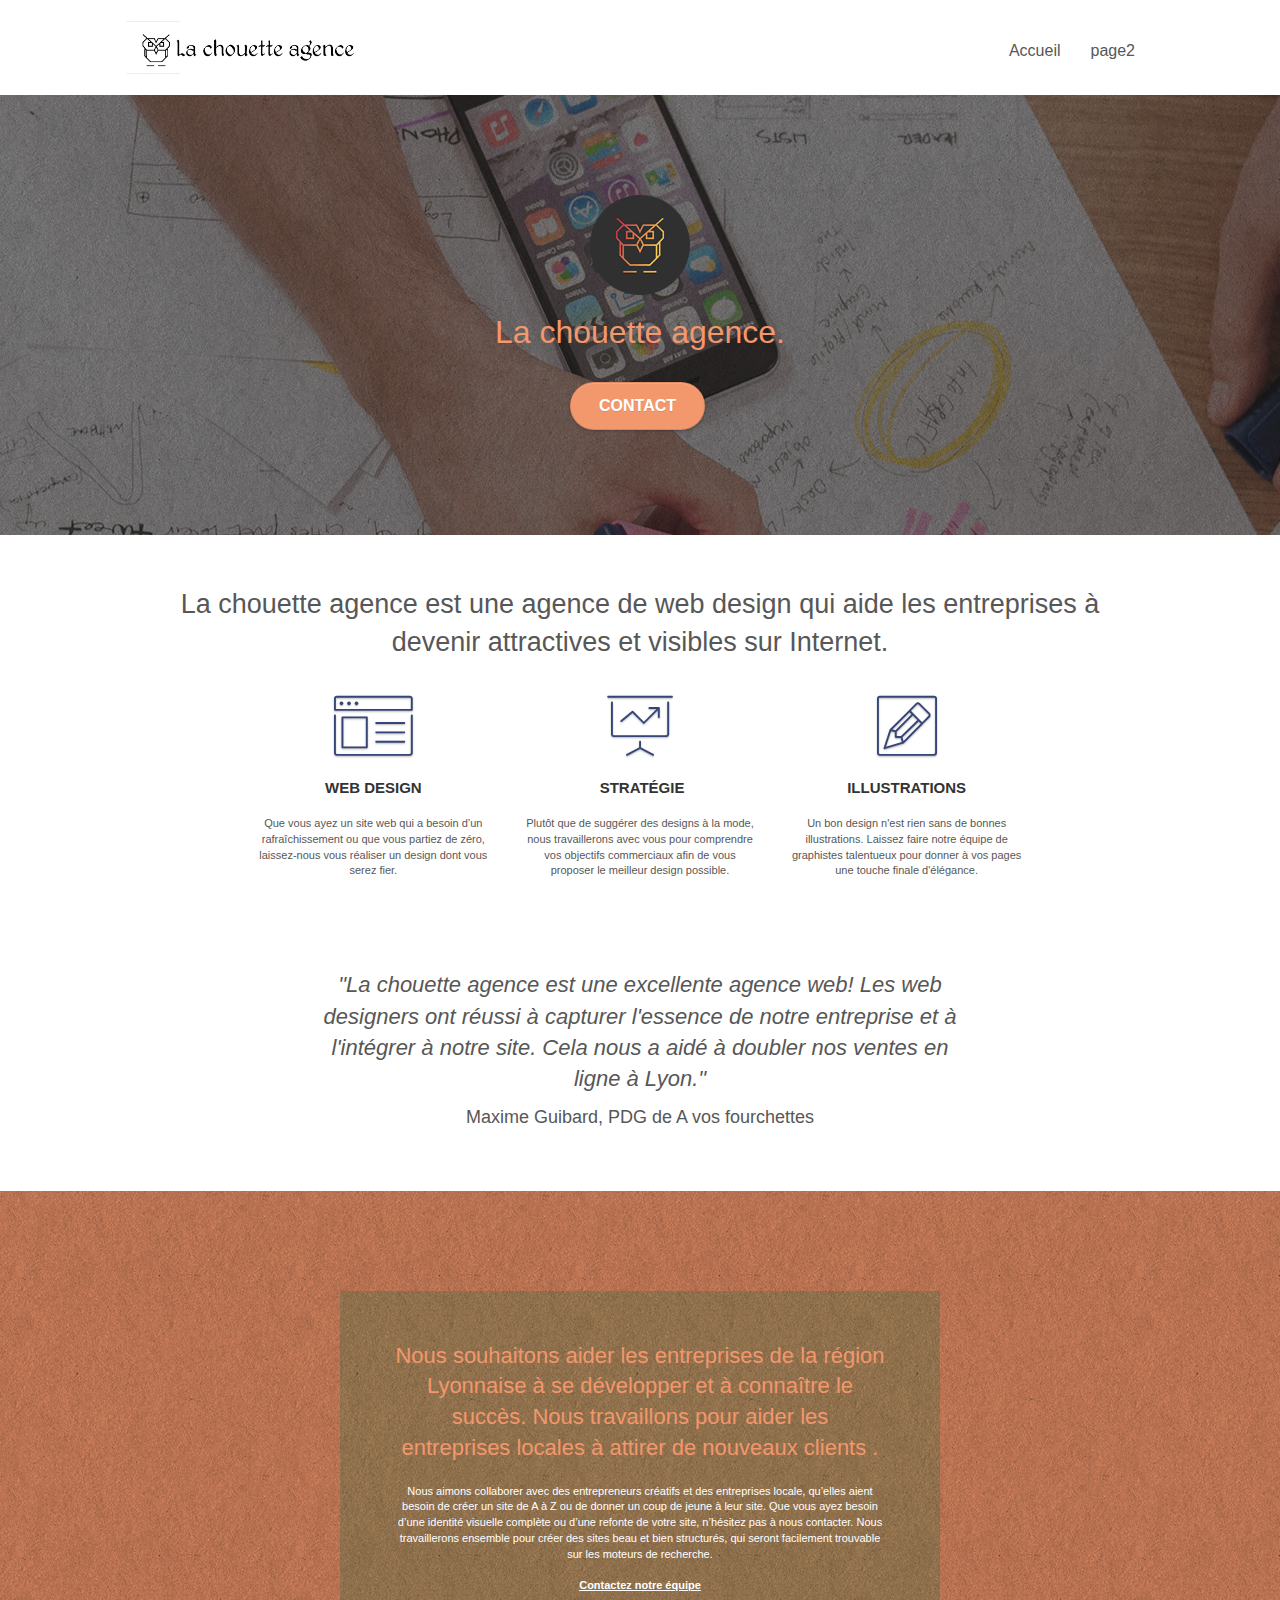
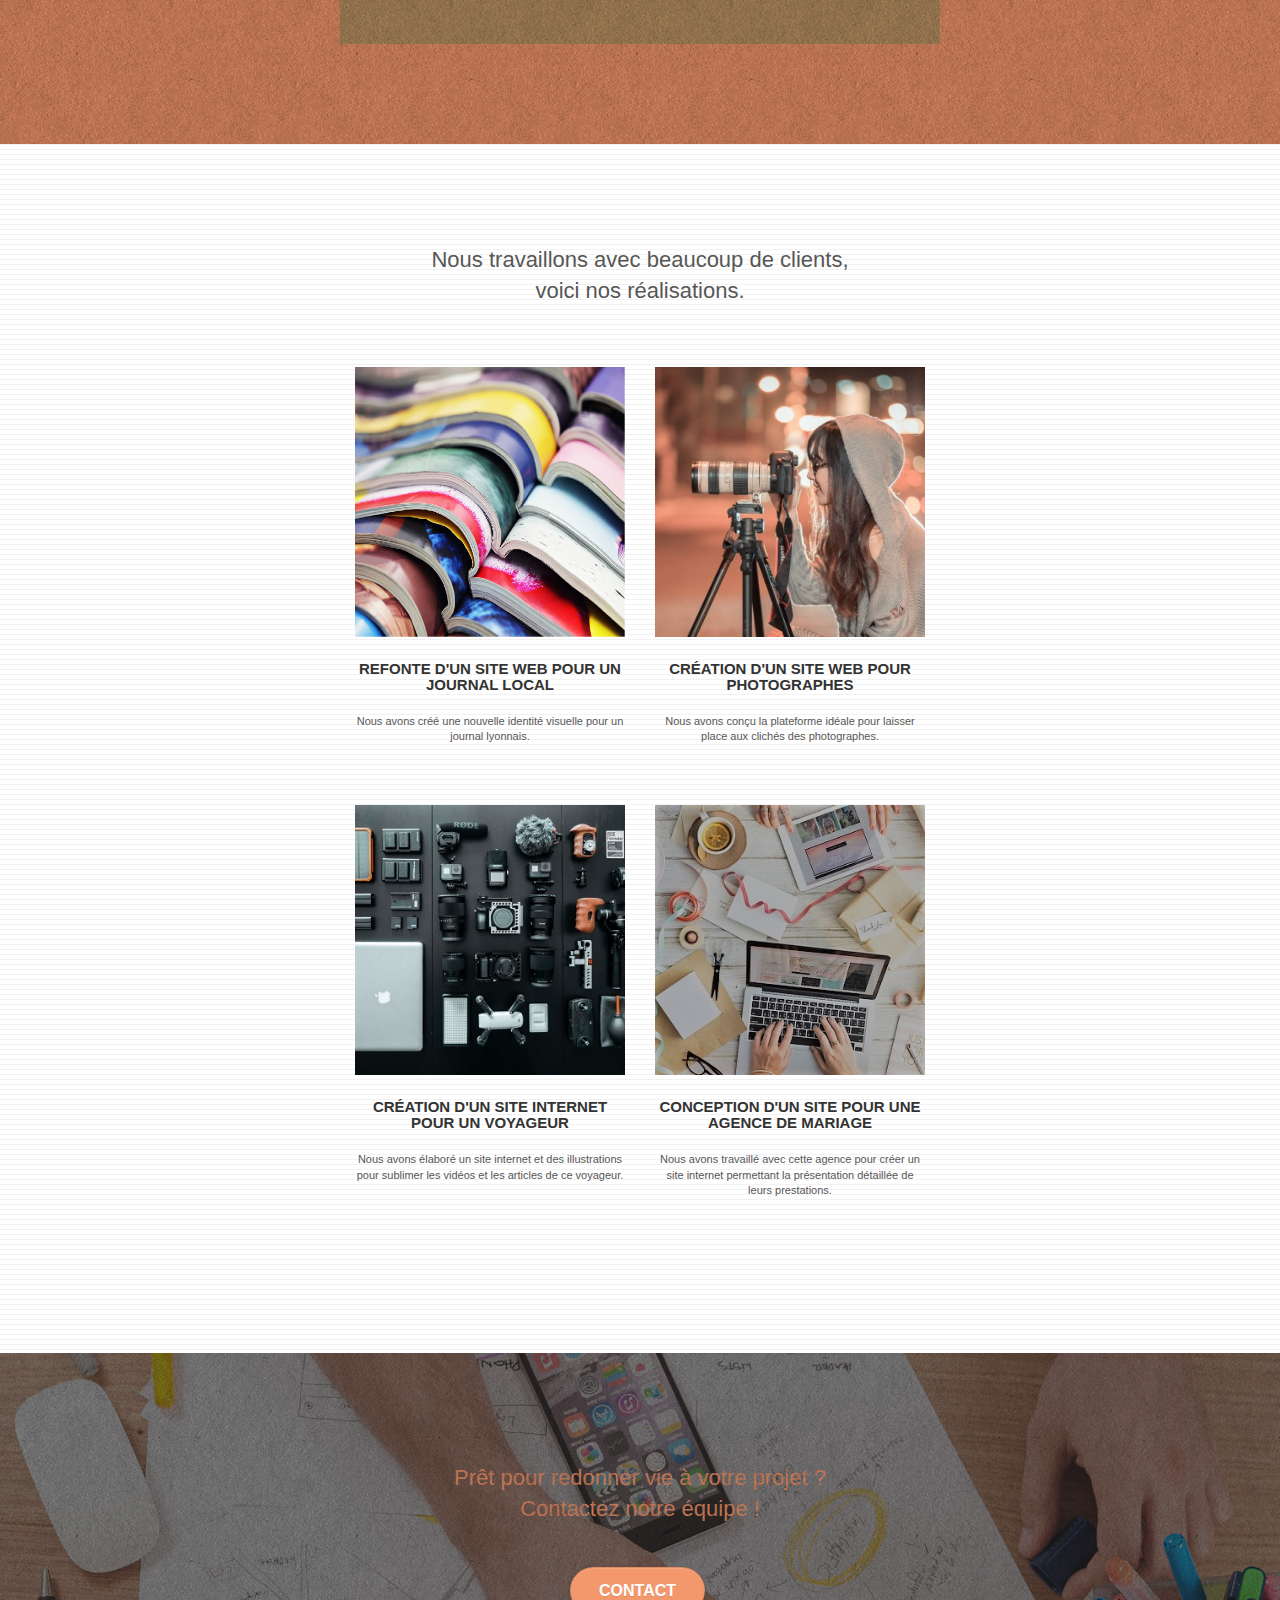
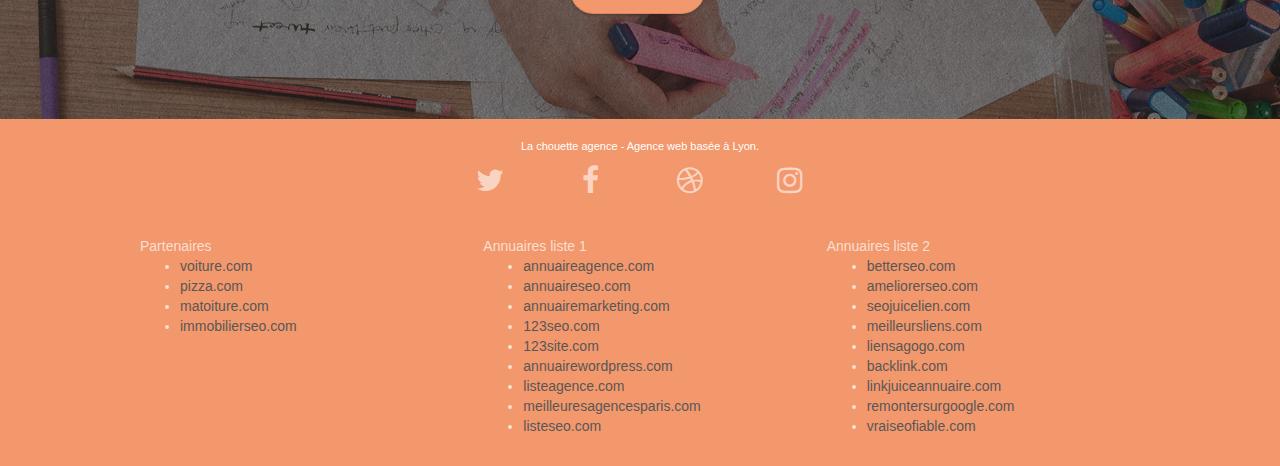
==== index.html @ 3cc1a037 "delete unnecessary keywords" ====
<!doctype html>
<html lang="Default">
<head>
    <meta charset="utf-8">
    <meta name="keywords" content="seo, google, site web, site internet, agence design paris">
    <meta name="description" content="">
    <meta name="viewport" content="width=device-width, initial-scale=1.0, viewport-fit=cover">
    <link rel="shortcut icon" type="image/png" href="favicon.jpg">
    
	<link rel="stylesheet" type="text/css" href="./css/bootstrap.css">
	<link rel="stylesheet" type="text/css" href="style.css">
	<link rel="stylesheet" type="text/css" href="./css/font-awesome.css">
	<link rel="stylesheet" type="text/css" href="./css/et-line.css">
	
    
	<script src="./js/jquery-2.1.0.js"></script>
	<script src="./js/bootstrap.js"></script>
	<script src="./js/blocs.js"></script>
	<script src="./js/jquery.touchSwipe.js" defer></script>
	<script src="./js/gmaps.js"></script>

    <title>La Chouette Agence</title>

    
<!-- Analytics -->
 
<!-- Analytics END -->
    
</head>
<body>
<!-- Principal conteneur -->
<div class="page-container">
    
<!-- bloc-0 -->
<div class="bloc bgc-white l-bloc " id="bloc-0">
	<div class="container bloc-sm">

		<nav class="navbar row">
			<div class="navbar-header">
				<div class="keywords" style="color:#cccccc;font-size:1px;">Agence web à paris, stratégie web, web design, illustrations, design de site web, site web, web, internet, site internet, site</div>
				<a class="navbar-brand" href="index.html"><img src="img/la-chouette-agence.png" alt="paris web design logo agence web meilleure agence" height="40" /></a>
				<div class="keywords" style="color:#cccccc;font-size:1px;">Agence web à paris, stratégie web, web design, illustrations, design de site web, site web, web, internet, site internet, site</div>
				<button id="nav-toggle" type="button" class="ui-navbar-toggle navbar-toggle" data-toggle="collapse" data-target=".navbar-1">
					<span class="sr-only">Toggle navigation</span><span class="icon-bar"></span><span class="icon-bar"></span><span class="icon-bar"></span>
				</button>
			</div>
			<div class="collapse navbar-collapse navbar-1 special-dropdown-nav">
				<ul class="site-navigation nav navbar-nav">
					<li>
						<a href="index.html">Accueil</a>
					</li>
					<li>
					</li>
					<li>
						<a href="page2.html">page2</a>
					</li>
				</ul>
			</div>
		</nav>
	</div>
</div>
<!-- bloc-0 END -->

<!-- bloc-1-presentation -->
<div class="bloc bgc-dark-slate-blue bg-banniere d-bloc bg-t-edge bloc-bg-texture texture-paper b-parallax" id="bloc-1-hero">
	<div class="container bloc-lg">
		<div class="row tight-width-whitespace">
			<div class="col-sm-12">
				<img src="img/logo.png" class="center-block image-resize-mode" width="100" alt="La chouette agence, agence web paris, création logo paris" />
				<h1 class="text-center hero-bloc-text tc-white ">
					La chouette agence.
				</h1>
				<div class="text-center">
					<a href="page2.html" class="btn btn-lg btn-clean btn-rd cta-hero btn-atomic-tangerine" id="cta-hero">Contact</a>
				</div>
			</div>
		</div>
	</div>
</div>
<!-- bloc-1-presentation END -->

<!-- bloc-2-services -->
<div class="bloc bgc-white l-bloc" id="bloc-2-services">
	<div class="container bloc-md">
		<div class="row">
			<div class="col-sm-12 text-center">
				<p id="txt1">La chouette agence est une agence de web design qui aide les entreprises à devenir attractives et visibles sur Internet.</p>
			</div>
		</div>
		<div class="row voffset-lg med-width-whitespace">
			<div class="col-sm-4">
				<div class="text-center">
					<span class="et-icon-browser sm-shadow icon-dark-slate-blue icons icon-lg"></span>
				</div>
				<h3 class="mg-md text-center">
					Web design
				</h3>
				<p class="text-center ">
					Que vous ayez un site web qui a besoin d&rsquo;un rafraîchissement ou que vous partiez de zéro, laissez-nous vous réaliser un design dont vous serez fier.
				</p>
			</div>
			<div class="col-sm-4">
				<div class="text-center">
					<span class="et-icon-presentation sm-shadow icon-dark-slate-blue icons icon-lg"></span>
				</div>
				<h3 class="mg-md text-center">
					&nbsp;Stratégie
				</h3>
				<p class="text-center ">
					Plutôt que de suggérer des designs à la mode, nous travaillerons avec vous pour comprendre vos objectifs commerciaux afin de vous proposer le meilleur design possible.<br>
				</p>
			</div>
			<div class="col-sm-4">
				<div class="text-center">
					<span class="et-icon-edit sm-shadow icon-dark-slate-blue icons icon-lg"></span>
				</div>
				<h3 class="mg-md text-center">
					Illustrations
				</h3>
				<p class="text-center ">
					Un bon design n'est rien sans de bonnes illustrations. Laissez faire notre équipe de graphistes talentueux pour donner à vos pages une touche finale d'élégance.
				</p>
			</div>
		</div>
		<div class="row voffset-lg voffset">
			<div class="col-xs-12 col-md-8 col-md-offset-2 text-center">
				<p id="txt2">"La chouette agence est une excellente agence web! Les web designers ont réussi à capturer l'essence de notre entreprise et à l'intégrer à notre site. Cela nous a aidé à doubler nos ventes en ligne à Lyon."</p>
				<p id="txt3">Maxime Guibard, PDG de A vos fourchettes</p>

			</div>
		</div>
	</div>
</div>
<!-- bloc-2-services END -->

<!-- bloc-3-what-i-do -->
<div class="bloc tc-white bgc-atomic-tangerine bg-presentation d-bloc bloc-bg-texture texture-paper b-parallax" id="bloc-3-what-i-do">
	<div class="container bloc-lg">
		<div class="row tight-width-whitespace black-background">
			<div class="col-sm-12">
				<h2 class="mg-md text-center tc-white">
					Nous souhaitons aider les entreprises de la région Lyonnaise à se développer et à connaître le succès. Nous travaillons pour aider les entreprises locales à attirer de nouveaux clients .<br>
				</h2>
				<p class="text-center white">
					Nous aimons collaborer avec des entrepreneurs créatifs et des entreprises locale, qu’elles aient besoin de créer un site de A à Z ou de donner un coup de jeune à leur site. Que vous ayez besoin d’une identité visuelle complète ou d’une refonte de votre site, n’hésitez pas à nous contacter. Nous travaillerons ensemble pour créer des sites beau et bien structurés, qui seront facilement trouvable sur les moteurs de recherche. <br><br><a class="ltc-white bold-link" href="page2.html">Contactez notre équipe</a><br>
				</p>
			</div>
		</div>
	</div>
</div>
<!-- bloc-3-what-i-do END -->

<!-- bloc-4-portfolio -->
<div class="bloc bgc-white bg-lines-h2-bg bg-repeat l-bloc" id="bloc-4-portfolio">
	<div class="container bloc-lg">
		<div class="row">
			<div class="col-sm-12 text-center">
				<p id="txt4">Nous travaillons avec beaucoup de clients, <br> voici nos réalisations.</p>
			</div>
		</div>
		<div class="row tight-width-whitespace portfolio-row">
			<div class="col-sm-6">
				<a href="#" data-lightbox="img/1.jpg" data-gallery-id="gallery-1" data-caption="Refonte d'un site web pour un journal local" data-frame="snapshot-lb"><img src="img/1.jpg" alt="paris web design logo agence web meilleure agence et refonte site web journal" class="img-responsive portfolio-thumb" /></a>
				<h3 class="mg-md text-center">
					Refonte d'un site web pour un journal local
				</h3>
				<p class="text-center">
					Nous avons créé une nouvelle identité visuelle pour un journal lyonnais.
				</p>
			</div>
			<div class="col-sm-6">
				<a href="#" data-lightbox="img/2.jpg" data-gallery-id="gallery-1" data-caption="Création d'un site web pour photographes" data-frame="snapshot-lb"><img src="img/2.jpg" class="img-responsive portfolio-thumb" alt="paris web design logo agence web meilleure agence, Création d'un site web pour photographes" /></a>
				<h3 class="mg-md text-center">
					Création d'un site web pour photographes
				</h3>
				<p class="text-center">
					Nous avons conçu la plateforme idéale pour laisser place aux clichés des photographes.
				</p>
			</div>
		</div>
		<div class="row tight-width-whitespace portfolio-row">
			<div class="col-sm-6">
				<a href="#" data-lightbox="img/3.bmp" data-gallery-id="gallery-1" data-caption="Création d'un site internet pour un voyageur" data-frame="snapshot-lb"><img src="img/3.bmp" class="img-responsive portfolio-thumb" alt="paris web design logo agence web meilleure agence, Création d'un site web pour voyageur"/></a>
				<h3 class="mg-md text-center">
					Création d'un site internet pour un voyageur
				</h3>
				<p class="text-center">
					Nous avons élaboré un site internet et des illustrations pour sublimer les vidéos et les articles de ce voyageur.
				</p>
			</div>
			<div class="col-sm-6">
				<a href="#" data-lightbox="img/4.bmp" data-gallery-id="gallery-1" data-caption="Conception d'un site pour une agence de mariage" data-frame="snapshot-lb"><img src="img/4.bmp" class="img-responsive portfolio-thumb" alt="paris web design logo agence web meilleure agence, Création d'un site web pour agence de mariage" /></a>
				<h3 class="mg-md text-center">
					Conception d'un site pour une agence de mariage
				</h3>
				<p class="text-center">
					Nous avons travaillé avec cette agence pour créer un site internet permettant la présentation détaillée de leurs prestations.
				</p>
			</div>
		</div>
	</div>
</div>
<!-- bloc-4-portfolio END -->

<!-- bloc-5-cta -->
<div class="bloc bgc-dark-slate-blue bg-banniere d-bloc bloc-bg-texture texture-paper" id="bloc-5-cta">
	<div class="container bloc-lg">
		<div class="row">
			<h2 class="mg-md text-center tc-white">
				Prêt pour redonner vie à votre projet ?<br>Contactez notre équipe !
			</h2>
			<div class="col-sm-12 text-center">
				<a href="page2.html" class="btn btn-atomic-tangerine btn-clean btn-rd btn-lg cta-hero">Contact</a>
			</div>
		</div>
	</div>
</div>
<!-- bloc-5-cta END -->

<!-- Footer - bloc-8 -->
<div class="bloc bgc-atomic-tangerine d-bloc" id="bloc-8">
	<div class="container bloc-sm">
		<div class="row">
			<div class="col-sm-12">
				<p class="text-center white">
					La chouette agence - Agence web basée à Lyon.<br>
				</p>
				<div class="row row-no-gutters social">
					<div class="col-sm-3">
						<div class="text-center">
							<a class="social" href="index.html"><span class="fa fa-twitter icon-md"></span></a>
						</div>
					</div>
					<div class="col-sm-3">
						<div class="text-center">
							<a class="social" href="index.html"><span class="fa fa-facebook icon-md"></span></a>
						</div>
					</div>
					<div class="col-sm-3">
						<div class="text-center">
							<a class="social" href="index.html"><span class="fa fa-dribbble icon-md"></span></a>
						</div>
					</div>
					<div class="col-sm-3">
						<div class="text-center">
							<a class="social" href="index.html"><span class="fa fa-instagram icon-md"></span></a>
						</div>
					</div>
					<div class="keywords" style="color:#F3976C;">Agence web à paris, stratégie web, web design, illustrations, design de site web, site web, web, internet, site internet, site</div>
				</div>
				<div class="row">
					<div class="col-sm-4">
						Partenaires
							<ul>
								<li><a href="voiture.com">voiture.com</a></li>
								<li><a href="pizza.com">pizza.com</a></li>
								<li><a href="matoiture.com">matoiture.com</a></li>
								<li><a href="immobilierseo.com">immobilierseo.com</a></li>
							</ul>		
					</div>
					<div class="col-sm-4">
						Annuaires liste 1
						<ul>
							<li><a href="annuaireagence.com">annuaireagence.com</a></li>
							<li><a href="annuaireseo.com">annuaireseo.com</a></li>
							<li><a href="annuairemarketing.com">annuairemarketing.com</a></li>
							<li><a href="123seoture.com">123seo.com</a></li>
							<li><a href="123site.com">123site.com</a></li>
							<li><a href="annuairewordpress.com">annuairewordpress.com</a></li>
							<li><a href="listeagence.com">listeagence.com</a></li>
							<li><a href="meilleuresagencesparis.com">meilleuresagencesparis.com</a></li>
							<li><a href="listeseo.com">listeseo.com</a></li>
						</ul>
					</div>
					<div class="col-sm-4">
						Annuaires liste 2
						<ul>
							<li><a href="betterseo.com">betterseo.com</a></li>
							<li><a href="ameliorerseo.com">ameliorerseo.com</a></li>
							<li><a href="seojuicelien.com">seojuicelien.com</a></li>
							<li><a href="meilleursliens.com">meilleursliens.com</a></li>
							<li><a href="liensagogo.com">liensagogo.com</a></li>
							<li><a href="backlink.com">backlink.com</a></li>
							<li><a href="linkjuiceannuaire.com">linkjuiceannuaire.com</a></li>
							<li><a href="remontersurgoogle.com">remontersurgoogle.com</a></li>
							<li><a href="vraiseofiable.com">vraiseofiable.com</a></li>
						</ul>
					</div>
				</div>
			</div>
		</div>
	</div>
</div>
<!-- Footer - bloc-8 END -->

</div>
<!-- Principal conteneur END -->
    

</body>
</html>
---- style.css ----
body {
    margin: 0;
    padding: 0;
    background: #FFF;
    overflow-x: hidden;
    -webkit-font-smoothing: antialiased;
    -moz-osx-font-smoothing: grayscale;
}

a,
button {
    transition: all .3s ease-in-out;
    outline: none!important;
}

a:hover {
    text-decoration: none;
    cursor: pointer;
}

#page-loading-blocs-notifaction {
    position: fixed;
    top: 0;
    bottom: 0;
    width: 100%;
    z-index: 100000;
    background: #FFFFFF url("img/pageload-spinner.gif") no-repeat center center;
}

.bloc {
    width: 100%;
    clear: both;
    background: 50% 50% no-repeat;
    padding: 0 50px;
    -webkit-background-size: cover;
    -moz-background-size: cover;
    -o-background-size: cover;
    background-size: cover;
    position: relative;
}

.bloc .container {
    padding-left: 0;
    padding-right: 0;
}

.bloc-lg {
    padding: 100px 50px;
}

.bloc-md {
    padding: 50px;
}

.bloc-sm {
    padding: 20px 50px;
}

.bg-center,
.bg-l-edge,
.bg-r-edge,
.bg-t-edge,
.bg-b-edge,
.bg-tl-edge,
.bg-bl-edge,
.bg-tr-edge,
.bg-br-edge,
.bg-repeat {
    -webkit-background-size: auto!important;
    -moz-background-size: auto!important;
    -o-background-size: auto!important;
    background-size: auto!important;
}

.bg-repeat {
    background: repeat;
}

.bg-t-edge {
    background: top no-repeat;
}

.bloc-bg-texture::before {
    content: "";
    background-size: 2px 2px;
    position: absolute;
    top: 0;
    bottom: 0;
    left: 0;
    right: 0;
}

.texture-paper::before {
    background: url("img/texture-paper.png");
    background-size: 280px 280px;
}

.b-parallax {
    background-attachment: fixed;
}

.d-bloc {
    color: rgba(255, 255, 255, .7);
}

.d-bloc button:hover {
    color: rgba(255, 255, 255, .9);
}

.d-bloc .icon-round,
.d-bloc .icon-square,
.d-bloc .icon-rounded,
.d-bloc .icon-semi-rounded-a,
.d-bloc .icon-semi-rounded-b {
    border-color: rgba(255, 255, 255, .9);
}

.d-bloc .divider-h span {
    border-color: rgba(255, 255, 255, .2);
}

.d-bloc .a-btn,
.d-bloc .navbar a,
.d-bloc .navbar-brand,
.d-bloc a .icon-sm,
.d-bloc a .icon-md,
.d-bloc a .icon-lg,
.d-bloc a .icon-xl,
.d-bloc h1 a,
.d-bloc h2 a,
.d-bloc h3 a,
.d-bloc h4 a,
.d-bloc h5 a,
.d-bloc h6 a,
.d-bloc p a {
    color: rgba(255, 255, 255, .6);
}

.d-bloc .a-btn:hover,
.d-bloc .navbar a:hover,
.d-bloc .navbar-brand:hover,
.d-bloc a:hover .icon-sm,
.d-bloc a:hover .icon-md,
.d-bloc a:hover .icon-lg,
.d-bloc a:hover .icon-xl,
.d-bloc h1 a:hover,
.d-bloc h2 a:hover,
.d-bloc h3 a:hover,
.d-bloc h4 a:hover,
.d-bloc h5 a:hover,
.d-bloc h6 a:hover,
.d-bloc p a:hover {
    color: rgba(255, 255, 255, 1);
}

.d-bloc .navbar-toggle .icon-bar {
    background: rgba(255, 255, 255, 1);
}

.d-bloc .btn-wire,
.d-bloc .btn-wire:hover {
    color: rgba(255, 255, 255, 1);
    border-color: rgba(255, 255, 255, 1);
}

.d-bloc .panel {
    color: rgba(0, 0, 0, .5);
}

.d-bloc .panel button:hover {
    color: rgba(0, 0, 0, .7);
}

.d-bloc .panel icon {
    border-color: rgba(0, 0, 0, .7);
}

.d-bloc .panel .divider-h span {
    border-color: rgba(0, 0, 0, .1);
}

.d-bloc .panel .a-btn {
    color: rgba(0, 0, 0, .6);
}

.d-bloc .panel .a-btn:hover {
    color: rgba(0, 0, 0, 1);
}

.d-bloc .panel .btn-wire,
.d-bloc .panel .btn-wire:hover {
    color: rgba(0, 0, 0, .7);
    border-color: rgba(0, 0, 0, .3);
}

.d-bloc .panel,
.l-bloc {
    color: rgba(0, 0, 0, .5);
}

.d-bloc .panel button:hover,
.l-bloc button:hover {
    color: rgba(0, 0, 0, .7);
}

.l-bloc .icon-round,
.l-bloc .icon-square,
.l-bloc .icon-rounded,
.l-bloc .icon-semi-rounded-a,
.l-bloc .icon-semi-rounded-b {
    border-color: rgba(0, 0, 0, .7);
}

.d-bloc .panel .divider-h span,
.l-bloc .divider-h span {
    border-color: rgba(0, 0, 0, .1);
}

.d-bloc .panel .a-btn,
.l-bloc .a-btn,
.l-bloc .navbar a,
.l-bloc .navbar-brand,
.l-bloc a .icon-sm,
.l-bloc a .icon-md,
.l-bloc a .icon-lg,
.l-bloc a .icon-xl,
.l-bloc h1 a,
.l-bloc h2 a,
.l-bloc h3 a,
.l-bloc h4 a,
.l-bloc h5 a,
.l-bloc h6 a,
.l-bloc p a {
    color: rgba(0, 0, 0, .6);
}

.d-bloc .panel .a-btn:hover,
.l-bloc .a-btn:hover,
.l-bloc .navbar a:hover,
.l-bloc .navbar-brand:hover,
.l-bloc a:hover .icon-sm,
.l-bloc a:hover .icon-md,
.l-bloc a:hover .icon-lg,
.l-bloc a:hover .icon-xl,
.l-bloc h1 a:hover,
.l-bloc h2 a:hover,
.l-bloc h3 a:hover,
.l-bloc h4 a:hover,
.l-bloc h5 a:hover,
.l-bloc h6 a:hover,
.l-bloc p a:hover {
    color: rgba(0, 0, 0, 1);
}

.l-bloc .navbar-toggle .icon-bar {
    color: rgba(0, 0, 0, .6);
}

.d-bloc .panel .btn-wire,
.d-bloc .panel .btn-wire:hover,
.l-bloc .btn-wire,
.l-bloc .btn-wire:hover {
    color: rgba(0, 0, 0, .7);
    border-color: rgba(0, 0, 0, .3);
}

.voffset {
    margin-top: 30px;
}

.voffset-lg {
    margin-top: 80px;
}

.row-no-gutters {
    margin-right: 0;
    margin-left: 0;
}

.row.row-no-gutters > [class^="col-"],
.row.row-no-gutters > [class*=" col-"] {
    padding-right: 0;
    padding-left: 0;
}

#bloc-1-hero h1 {
    font-size: 32px;
}

.navbar {
    margin-bottom: 0;
    z-index: 1;
}

.navbar-brand {
    height: auto;
    padding: 3px 15px;
    font-size: 25px;
    font-weight: normal;
    font-weight: 600;
    line-height: 44px;
}

.navbar-brand img {
    max-height: 200px;
    margin: 0 5px 0 0;
    display: inline;
}

.navbar-brand img[src$=svg] {
    min-width: 100px;
}

.nav-center .navbar-brand img {
    margin: 0;
}

.navbar .nav {
    padding-top: 2px;
    margin-right: -16px;
    float: right;
    z-index: 1;
}

.nav > li {
    float: left;
    margin-top: 4px;
    font-size: 16px;
}

.navbar-nav .open .dropdown-menu > li > a {
    text-align: inherit;
}

.nav > li a:hover,
.nav > li a:focus {
    background: transparent;
}

.navbar-toggle {
    margin: 10px 10px 0 0;
    border: 0px;
}

.navbar-toggle:hover {
    background: transparent!important;
}

.navbar-toggle .icon-bar {
    background-color: rgba(0, 0, 0, .5);
    width: 26px;
}

.nav-invert .navbar .nav {
    float: left;
}

.nav-invert .navbar-header,
.nav-invert .navbar-brand {
    float: right;
    position: relative;
    z-index: 2;
}

@media (min-width: 768px) {
    .site-navigation {
        position: absolute;
        top: 50%;
        right: 20px;
        transform: translate(0, -50%);
        -webkit-transform: translateY(-50%);
    }
    .nav > li .dropdown-menu a,
    .nav > li .dropdown-menu a:hover {
        color: #484848;
    }
    .nav-invert .site-navigation {
        left: 0;
        right: 0;
    }
    .nav-center {
        text-align: center;
    }
    .nav-center .navbar-header {
        width: 100%;
    }
    .nav-center .navbar-header,
    .nav-center .navbar-brand,
    .nav-center .nav > li {
        float: none;
        display: inline-block;
    }
    .nav-center .site-navigation {
        position: relative;
        width: 100%;
        right: 0;
        margin-right: 0px;
        margin-top: 20px;
    }
    .nav-center.mini-nav .navbar-toggle {
        float: none;
        margin: 10px auto 0;
    }
}

.nav > li > .dropdown a {
    background: none!important;
    display: block;
    padding: 14px 15px;
}

nav .caret {
    margin: 0 5px;
}

.dropdown-menu .dropdown-menu {
    top: -8px;
    left: 100%;
}

.dropdown-menu .dropmenu-flow-right {
    top: 100%;
    left: 0;
    margin-left: -1px;
    border-top-left-radius: 0;
    border-top-right-radius: 0;
}

.dropdown-menu .dropdown span {
    border: 4px solid black;
    border-top-color: transparent;
    border-right-color: transparent;
    border-bottom-color: transparent;
    margin: 6px -5px 0 0!important;
    float: right;
}

.mg-md {
    margin-top: 10px;
    margin-bottom: 20px;
}

.mg-lg {
    margin-top: 10px;
    margin-bottom: 40px;
}

.btn {
    margin: 0 5px 5px 0;
}

.btn.pull-right {
    margin: 0 0 5px 5px;
}

.btn-d,
.btn-d:hover,
.btn-d:focus {
    color: #FFF;
    background: rgba(0, 0, 0, .3);
}

button {
    outline: none!important;
}

.btn-rd {
    border-radius: 40px;
}

.btn-clean {
    border: 1px solid rgba(0, 0, 0, .08);
    border-bottom-color: rgba(0, 0, 0, .1);
    text-shadow: 0 1px 0 rgba(0, 0, 1, .1);
    box-shadow: 0 1px 3px rgba(0, 0, 1, .25), inset 0 1px 0 0 rgba(255, 255, 255, .15);
}

.icon-md {
    font-size: 30px!important;
}

.icon-lg {
    font-size: 60px!important;
}

.sm-shadow {
    text-shadow: 0 1px 2px rgba(0, 0, 0, .3);
}

.panel-sq,
.panel-sq .panel-heading,
.panel-sq .panel-footer {
    border-radius: 0;
}

.panel-rd {
    border-radius: 30px;
}

.panel-rd .panel-heading {
    border-radius: 29px 29px 0 0;
}

.panel-rd .panel-footer {
    border-radius: 0 0 29px 29px;
}

.form-control {
    border-color: rgba(0, 0, 0, .1);
    box-shadow: none;
}

.scrollToTop {
    width: 40px;
    height: 40px;
    position: fixed;
    bottom: 20px;
    right: 20px;
    opacity: 0;
    z-index: 500;
    transition: all .3s ease-in-out;
}

.scrollToTop span {
    margin-top: 6px;
}

.showScrollTop {
    font-size: 14px;
    opacity: 1;
}

a[data-lightbox] {
    position: relative;
    display: block;
    text-align: center;
}

a[data-lightbox]:hover::before {
    content: "+";
    font-family: "HelveticaNeue-Light", "Helvetica Neue Light", "Helvetica Neue", Helvetica, Arial;
    font-size: 32px;
    width: 50px;
    height: 50px;
    margin-left: -25px;
    border-radius: 50%;
    background: rgba(0, 0, 0, .6);
    color: #FFF;
    font-weight: 100;
    z-index: 1;
    position: absolute;
    top: 50%;
    transform: translateY(-50%);
    -webkit-transform: translateY(-50%);
}

a[data-lightbox]:hover img {
    opacity: 0.6;
    -webkit-animation-fill-mode: none;
    animation-fill-mode: none;
}

#lightbox-modal {
    display: flex;
    align-items: center;
}

#lightbox-modal .modal-dialog {
    width: 90%;
    max-width: 900px;
    margin: 0 auto 0;
}

#lightbox-modal .modal-dialog img {
    max-height: 90vh;
    margin: 0 auto;
}

.lightbox-caption {
    padding: 20px;
    color: #FFF;
    background: rgba(0, 0, 0, .5);
    position: absolute;
    left: 15px;
    right: 15px;
    bottom: 5px;
}

.close-lightbox {
    color: #FFF;
    font-size: 30px;
    position: absolute;
    top: 20px;
    right: 20px;
    z-index: 20;
    background: rgba(0, 0, 0, .5);
    border: none;
    line-height: 30px;
    padding: 0 9px 5px;
    opacity: 0.3;
}

.close-lightbox:hover,
.next-lightbox:hover,
.prev-lightbox:hover {
    opacity: 1.0;
    color: #FFF;
}

.next-lightbox,
.prev-lightbox {
    font-size: 20px;
    color: rgba(255, 255, 255, .9);
    background: rgba(0, 0, 0, .5);
    transition: all .2s ease-in-out;
    position: absolute;
    top: 45%;
    z-index: 1;
    opacity: 0.4;
}

.next-lightbox {
    padding: 6px 8px 1px 13px;
    right: 25px;
}

.prev-lightbox {
    padding: 6px 13px 1px 10px;
    left: 25px;
}

.snapshot-lb .modal-body {
    padding-bottom: 45px;
}

.snapshot-lb .lightbox-caption {
    padding: 0;
    color: rgba(0, 0, 0, .5);
    background: none;
}

h1,
h2,
h3,
h4,
h5,
h6,
p,
label,
.btn,
a {
    font-family: "helvetica";
    font-weight: 400;
    color: #575757!important;
}

.container {
    max-width: 1000px;
}

.hero-bloc-text {
    font-size: 38px;
}

.hero-bloc-text-sub {
    font-size: 36px;
}

.statement-bloc-text {
    line-height: 26px;
    font-style: italic;
    font-size: 20px;
    text-align: center;
    font-weight: lighter;
    max-width: 520px;
    margin: auto auto auto auto;
}

p {
    font-size: 11px;
}

#txt1{
    font-size: 27px;
}

#txt2{
    font-size: 22px;
    font-style: italic;
}

#txt3{
    font-size: 18px;
}

#txt4{
    font-size: 22px;
}

.tight-width-whitespace {
    max-width: 600px;
    margin: auto auto auto auto;
}

.h1 {
    font-size: 20px;
    font-family: "Open Sans";
}

.cta-hero {
    margin-top: 22px;
    color: #FFFFFF!important;
    text-transform: uppercase;
    padding: 12px 28px 12px 28px;
    font-size: 16px;
    font-weight: 700;
}

.social {
    max-width: 400px;
    margin: auto auto auto auto;
}

h2 {
    font-size: 22px;
    line-height: 1.4em;
}

h3 {
    font-size: 15px;
    text-transform: uppercase;
    font-weight: 700;
    color: #333333!important;
}

.med-width-whitespace {
    max-width: 800px;
    margin: auto auto auto auto;
    box-shadow: 0px 0px 0px #000000;
}

h1 {
    color: #333333!important;
}

h4 {
    color: #333333!important;
}

.icons {
    margin-bottom: 14px;
    margin-top: 24px;
}

.white {
    color: #FFFFFF!important;
}

.portfolio-thumb {
    margin-bottom: 24px;
}

.portfolio-row {
    margin-bottom: 44px;
    margin-top: 50px;
}

.avatar {
    box-shadow: 0px 4px 9px rgba(0, 0, 0, 0.3);
}

.black-background {
    background-color: rgba(165, 147, 99, 0.7);
    padding: 40px 40px 40px 40px;
}

.bold-link {
    font-weight: 900;
    text-decoration: underline!important;
}

.bgc-white {
    background-color: #FFFFFF;
}

.bgc-dark-slate-blue {
    background-color: #364577;
}

.bgc-atomic-tangerine {
    background-color: #F3976C;
}

.tc-white {
    color: #F3976C!important;
}

.btn-atomic-tangerine {
    background: #F3976C;
    color: #FFFFFF!important;
}

.btn-atomic-tangerine:hover {
    background: #c27956!important;
    color: #FFFFFF!important;
    cursor: pointer;
}

.ltc-white {
    color: #FFFFFF!important;
}

.ltc-white:hover {
    color: #cccccc!important;
}

.ltc-atomic-tangerine {
    color: #F3976C!important;
}

.ltc-atomic-tangerine:hover {
    color: #c27956!important;
}

.icon-dark-slate-blue {
    color: #364577!important;
    border-color: #364577!important;
}

.bg-dots-bg {
    background-image: url("img/dots-bg.png");
}

.bg-lines-h2-bg {
    background-image: url("img/lines-h2-bg.png");
}

.bg-banniere {
    background-image: url("img/la-chouette-agence-banniere.jpg");
}

.bg-presentation {
    background-image: url("img/image-de-presentation-light.jpg");
}

@media (max-width: 1024px) {
    .bloc {
        padding-left: 20px;
        padding-right: 20px;
    }
    .bloc.full-width-bloc,
    .bloc-tile-2.full-width-bloc .container,
    .bloc-tile-3.full-width-bloc .container,
    .bloc-tile-4.full-width-bloc .container {
        padding-left: 0;
        padding-right: 0;
    }
}

@media (max-width: 992px) and (min-width: 768px) {
    .navbar .nav {
        max-width: 80%
    }
    .nav-center.navbar .nav {
        max-width: 100%
    }
}

@media only screen and (min-device-width: 768px) and (max-device-width: 1024px) and (orientation: landscape) {
    .b-parallax {
        background-attachment: scroll;
    }
}

@media only screen and (min-device-width: 1024px) and (max-device-width: 1366px) and (-webkit-min-device-pixel-ratio: 1.5) {
    .b-parallax {
        background-attachment: scroll;
    }
}

@media (max-width: 991px) {
    .container {
        width: 100%;
    }
    .b-parallax {
        background-attachment: scroll;
    }
    .page-container,
    #hero-bloc {
        overflow-x: hidden;
        position: relative;
    }
    .bloc {
        padding-left: constant(safe-area-inset-left);
        padding-right: constant(safe-area-inset-right);
    }
    .bloc-group,
    .bloc-group .bloc {
        display: block;
        width: 100%;
    }
    .bloc-fill-screen .fill-bloc-top-edge,
    .bloc-fill-screen .fill-bloc-bottom-edge {
        padding: 0 20px;
        padding-left: constant(safe-area-inset-left);
        padding-right: constant(safe-area-inset-right);
    }
}

@media (max-width: 767px) {
    .page-container {
        overflow-x: hidden;
        position: relative;
    }
    h1,
    h2,
    h3,
    h4,
    h5,
    h6,
    p,
    #disqus_thread {
        padding-left: 10px!important;
        padding-right: 10px!important;
    }
    .b-parallax {
        background-attachment: scroll;
    }
    .navbar .nav {
        padding-top: 0;
        border-top: 1px solid rgba(0, 0, 0, .2);
        float: none!important;
    }
    .navbar.row {
        margin-left: 0;
        margin-right: 0;
    }
    .site-navigation {
        position: inherit;
        transform: none;
        -webkit-transform: none;
        -ms-transform: none;
    }
    .nav > li {
        margin-top: 0;
        border-bottom: 1px solid rgba(0, 0, 0, .1);
        background: rgba(0, 0, 0, .05);
        text-align: left;
        padding-left: 15px;
        width: 100%;
    }
    .nav > li:hover {
        background: rgba(0, 0, 0, .08);
    }
    .dropdown .dropdown a .caret {
        float: none;
        margin: 5px 0 0 10px!important;
        border: 4px solid black;
        border-bottom-color: transparent;
        border-right-color: transparent;
        border-left-color: transparent;
    }
    #hero-bloc .navbar .nav {
        background: rgba(0, 0, 0, .8);
    }
    #hero-bloc .navbar .nav a {
        color: rgba(255, 255, 255, .6);
    }
    .hero {
        padding: 50px 0;
    }
    .hero-nav {
        left: -1px;
        right: -1px;
    }
    .navbar-collapse {
        padding: 0;
        overflow-x: hidden;
        -webkit-box-shadow: none;
        box-shadow: none;
    }
    .navbar-brand img {
        max-height: 40px;
        width: auto;
    }
    .nav-invert .navbar-header {
        float: none;
        width: 100%;
    }
    .nav-invert .navbar-toggle {
        float: left;
        margin-left: 10px;
    }
    .bloc {
        padding-left: 0;
        padding-right: 0;
    }
    .bloc-xxl,
    .bloc-xl,
    .bloc-lg {
        padding: 40px 0;
    }
    .bloc-sm,
    .bloc-md {
        padding-left: 0;
        padding-right: 0;
    }
    .bloc-tile-2 .container,
    .bloc-tile-3 .container,
    .bloc-tile-4 .container,
    .bloc-fill-screen .fill-bloc-top-edge,
    .bloc-fill-screen .fill-bloc-bottom-edge {
        padding-left: 0;
        padding-right: 0;
    }
    .a-block {
        padding: 0 10px;
    }
    .btn-dwn {
        display: none;
    }
    .voffset {
        margin-top: 5px;
    }
    .voffset-md {
        margin-top: 20px;
    }
    .voffset-lg {
        margin-top: 30px;
    }
    form {
        padding: 5px;
    }
    .close-lightbox {
        display: inline-block;
    }
    .blocsapp-device-iphone5 {
        background-size: 216px 425px;
        padding-top: 60px;
        width: 216px;
        height: 425px;
    }
    .blocsapp-device-iphone5 img {
        width: 180px;
        height: 320px;
    }
}

@media (max-width: 400px) {
    .bloc {
        padding-left: 0;
        padding-right: 0;
    }
}

@media (max-width: 767px) {
    .bloc-mob-center-text {
        text-align: center;
    }
}
---- css/et-line.css ----
@font-face {
    font-family: et-line;
    src: url(../fonts/et-line.eot);
    src: url(../fonts/et-line.eot?#iefix) format('embedded-opentype'), url(../fonts/et-line.woff) format('woff'), url(../fonts/et-line.ttf) format('truetype'), url(../fonts/et-line.svg#et-line) format('svg');
    font-weight: 400;
    font-style: normal
}

.et-icon-adjustments,
.et-icon-alarmclock,
.et-icon-anchor,
.et-icon-aperture,
.et-icon-attachment,
.et-icon-bargraph,
.et-icon-basket,
.et-icon-beaker,
.et-icon-bike,
.et-icon-book-open,
.et-icon-briefcase,
.et-icon-browser,
.et-icon-calendar,
.et-icon-camera,
.et-icon-caution,
.et-icon-chat,
.et-icon-circle-compass,
.et-icon-clipboard,
.et-icon-clock,
.et-icon-cloud,
.et-icon-compass,
.et-icon-desktop,
.et-icon-dial,
.et-icon-document,
.et-icon-documents,
.et-icon-download,
.et-icon-dribbble,
.et-icon-edit,
.et-icon-envelope,
.et-icon-expand,
.et-icon-facebook,
.et-icon-flag,
.et-icon-focus,
.et-icon-gears,
.et-icon-genius,
.et-icon-gift,
.et-icon-global,
.et-icon-globe,
.et-icon-googleplus,
.et-icon-grid,
.et-icon-happy,
.et-icon-hazardous,
.et-icon-heart,
.et-icon-hotairballoon,
.et-icon-hourglass,
.et-icon-key,
.et-icon-laptop,
.et-icon-layers,
.et-icon-lifesaver,
.et-icon-lightbulb,
.et-icon-linegraph,
.et-icon-linkedin,
.et-icon-lock,
.et-icon-magnifying-glass,
.et-icon-map,
.et-icon-map-pin,
.et-icon-megaphone,
.et-icon-mic,
.et-icon-mobile,
.et-icon-newspaper,
.et-icon-notebook,
.et-icon-paintbrush,
.et-icon-paperclip,
.et-icon-pencil,
.et-icon-phone,
.et-icon-picture,
.et-icon-pictures,
.et-icon-piechart,
.et-icon-presentation,
.et-icon-pricetags,
.et-icon-printer,
.et-icon-profile-female,
.et-icon-profile-male,
.et-icon-puzzle,
.et-icon-quote,
.et-icon-recycle,
.et-icon-refresh,
.et-icon-ribbon,
.et-icon-rss,
.et-icon-sad,
.et-icon-scissors,
.et-icon-scope,
.et-icon-search,
.et-icon-shield,
.et-icon-speedometer,
.et-icon-strategy,
.et-icon-streetsign,
.et-icon-tablet,
.et-icon-target,
.et-icon-telescope,
.et-icon-toolbox,
.et-icon-tools,
.et-icon-tools-2,
.et-icon-trophy,
.et-icon-tumblr,
.et-icon-twitter,
.et-icon-upload,
.et-icon-video,
.et-icon-wallet,
.et-icon-wine {
    font-family: et-line;
    speak: none;
    font-style: normal;
    font-weight: 400;
    font-variant: normal;
    text-transform: none;
    line-height: 1;
    -webkit-font-smoothing: antialiased;
    -moz-osx-font-smoothing: grayscale;
    display: inline-block
}

.et-icon-mobile:before {
    content: "\e000"
}

.et-icon-laptop:before {
    content: "\e001"
}

.et-icon-desktop:before {
    content: "\e002"
}

.et-icon-tablet:before {
    content: "\e003"
}

.et-icon-phone:before {
    content: "\e004"
}

.et-icon-document:before {
    content: "\e005"
}

.et-icon-documents:before {
    content: "\e006"
}

.et-icon-search:before {
    content: "\e007"
}

.et-icon-clipboard:before {
    content: "\e008"
}

.et-icon-newspaper:before {
    content: "\e009"
}

.et-icon-notebook:before {
    content: "\e00a"
}

.et-icon-book-open:before {
    content: "\e00b"
}

.et-icon-browser:before {
    content: "\e00c"
}

.et-icon-calendar:before {
    content: "\e00d"
}

.et-icon-presentation:before {
    content: "\e00e"
}

.et-icon-picture:before {
    content: "\e00f"
}

.et-icon-pictures:before {
    content: "\e010"
}

.et-icon-video:before {
    content: "\e011"
}

.et-icon-camera:before {
    content: "\e012"
}

.et-icon-printer:before {
    content: "\e013"
}

.et-icon-toolbox:before {
    content: "\e014"
}

.et-icon-briefcase:before {
    content: "\e015"
}

.et-icon-wallet:before {
    content: "\e016"
}

.et-icon-gift:before {
    content: "\e017"
}

.et-icon-bargraph:before {
    content: "\e018"
}

.et-icon-grid:before {
    content: "\e019"
}

.et-icon-expand:before {
    content: "\e01a"
}

.et-icon-focus:before {
    content: "\e01b"
}

.et-icon-edit:before {
    content: "\e01c"
}

.et-icon-adjustments:before {
    content: "\e01d"
}

.et-icon-ribbon:before {
    content: "\e01e"
}

.et-icon-hourglass:before {
    content: "\e01f"
}

.et-icon-lock:before {
    content: "\e020"
}

.et-icon-megaphone:before {
    content: "\e021"
}

.et-icon-shield:before {
    content: "\e022"
}

.et-icon-trophy:before {
    content: "\e023"
}

.et-icon-flag:before {
    content: "\e024"
}

.et-icon-map:before {
    content: "\e025"
}

.et-icon-puzzle:before {
    content: "\e026"
}

.et-icon-basket:before {
    content: "\e027"
}

.et-icon-envelope:before {
    content: "\e028"
}

.et-icon-streetsign:before {
    content: "\e029"
}

.et-icon-telescope:before {
    content: "\e02a"
}

.et-icon-gears:before {
    content: "\e02b"
}

.et-icon-key:before {
    content: "\e02c"
}

.et-icon-paperclip:before {
    content: "\e02d"
}

.et-icon-attachment:before {
    content: "\e02e"
}

.et-icon-pricetags:before {
    content: "\e02f"
}

.et-icon-lightbulb:before {
    content: "\e030"
}

.et-icon-layers:before {
    content: "\e031"
}

.et-icon-pencil:before {
    content: "\e032"
}

.et-icon-tools:before {
    content: "\e033"
}

.et-icon-tools-2:before {
    content: "\e034"
}

.et-icon-scissors:before {
    content: "\e035"
}

.et-icon-paintbrush:before {
    content: "\e036"
}

.et-icon-magnifying-glass:before {
    content: "\e037"
}

.et-icon-circle-compass:before {
    content: "\e038"
}

.et-icon-linegraph:before {
    content: "\e039"
}

.et-icon-mic:before {
    content: "\e03a"
}

.et-icon-strategy:before {
    content: "\e03b"
}

.et-icon-beaker:before {
    content: "\e03c"
}

.et-icon-caution:before {
    content: "\e03d"
}

.et-icon-recycle:before {
    content: "\e03e"
}

.et-icon-anchor:before {
    content: "\e03f"
}

.et-icon-profile-male:before {
    content: "\e040"
}

.et-icon-profile-female:before {
    content: "\e041"
}

.et-icon-bike:before {
    content: "\e042"
}

.et-icon-wine:before {
    content: "\e043"
}

.et-icon-hotairballoon:before {
    content: "\e044"
}

.et-icon-globe:before {
    content: "\e045"
}

.et-icon-genius:before {
    content: "\e046"
}

.et-icon-map-pin:before {
    content: "\e047"
}

.et-icon-dial:before {
    content: "\e048"
}

.et-icon-chat:before {
    content: "\e049"
}

.et-icon-heart:before {
    content: "\e04a"
}

.et-icon-cloud:before {
    content: "\e04b"
}

.et-icon-upload:before {
    content: "\e04c"
}

.et-icon-download:before {
    content: "\e04d"
}

.et-icon-target:before {
    content: "\e04e"
}

.et-icon-hazardous:before {
    content: "\e04f"
}

.et-icon-piechart:before {
    content: "\e050"
}

.et-icon-speedometer:before {
    content: "\e051"
}

.et-icon-global:before {
    content: "\e052"
}

.et-icon-compass:before {
    content: "\e053"
}

.et-icon-lifesaver:before {
    content: "\e054"
}

.et-icon-clock:before {
    content: "\e055"
}

.et-icon-aperture:before {
    content: "\e056"
}

.et-icon-quote:before {
    content: "\e057"
}

.et-icon-scope:before {
    content: "\e058"
}

.et-icon-alarmclock:before {
    content: "\e059"
}

.et-icon-refresh:before {
    content: "\e05a"
}

.et-icon-happy:before {
    content: "\e05b"
}

.et-icon-sad:before {
    content: "\e05c"
}

.et-icon-facebook:before {
    content: "\e05d"
}

.et-icon-twitter:before {
    content: "\e05e"
}

.et-icon-googleplus:before {
    content: "\e05f"
}

.et-icon-rss:before {
    content: "\e060"
}

.et-icon-tumblr:before {
    content: "\e061"
}

.et-icon-linkedin:before {
    content: "\e062"
}

.et-icon-dribbble:before {
    content: "\e063"
}
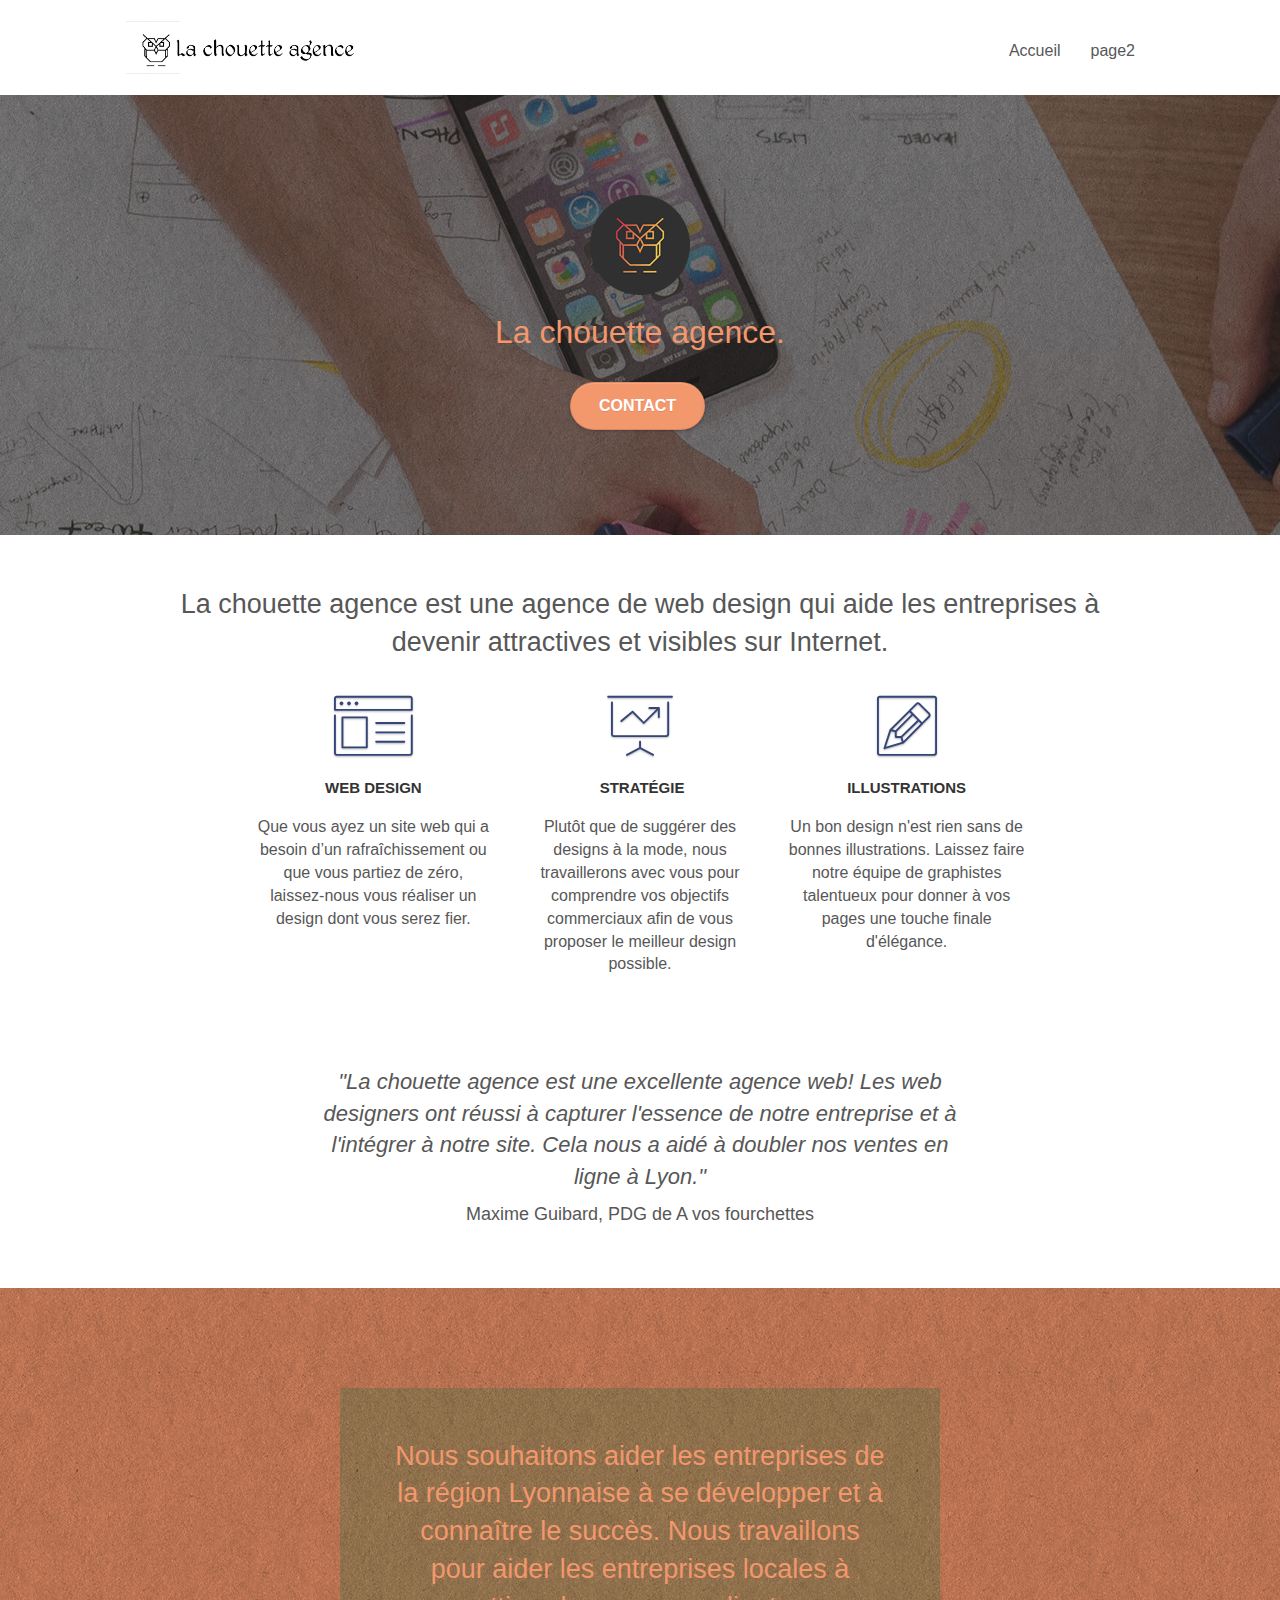
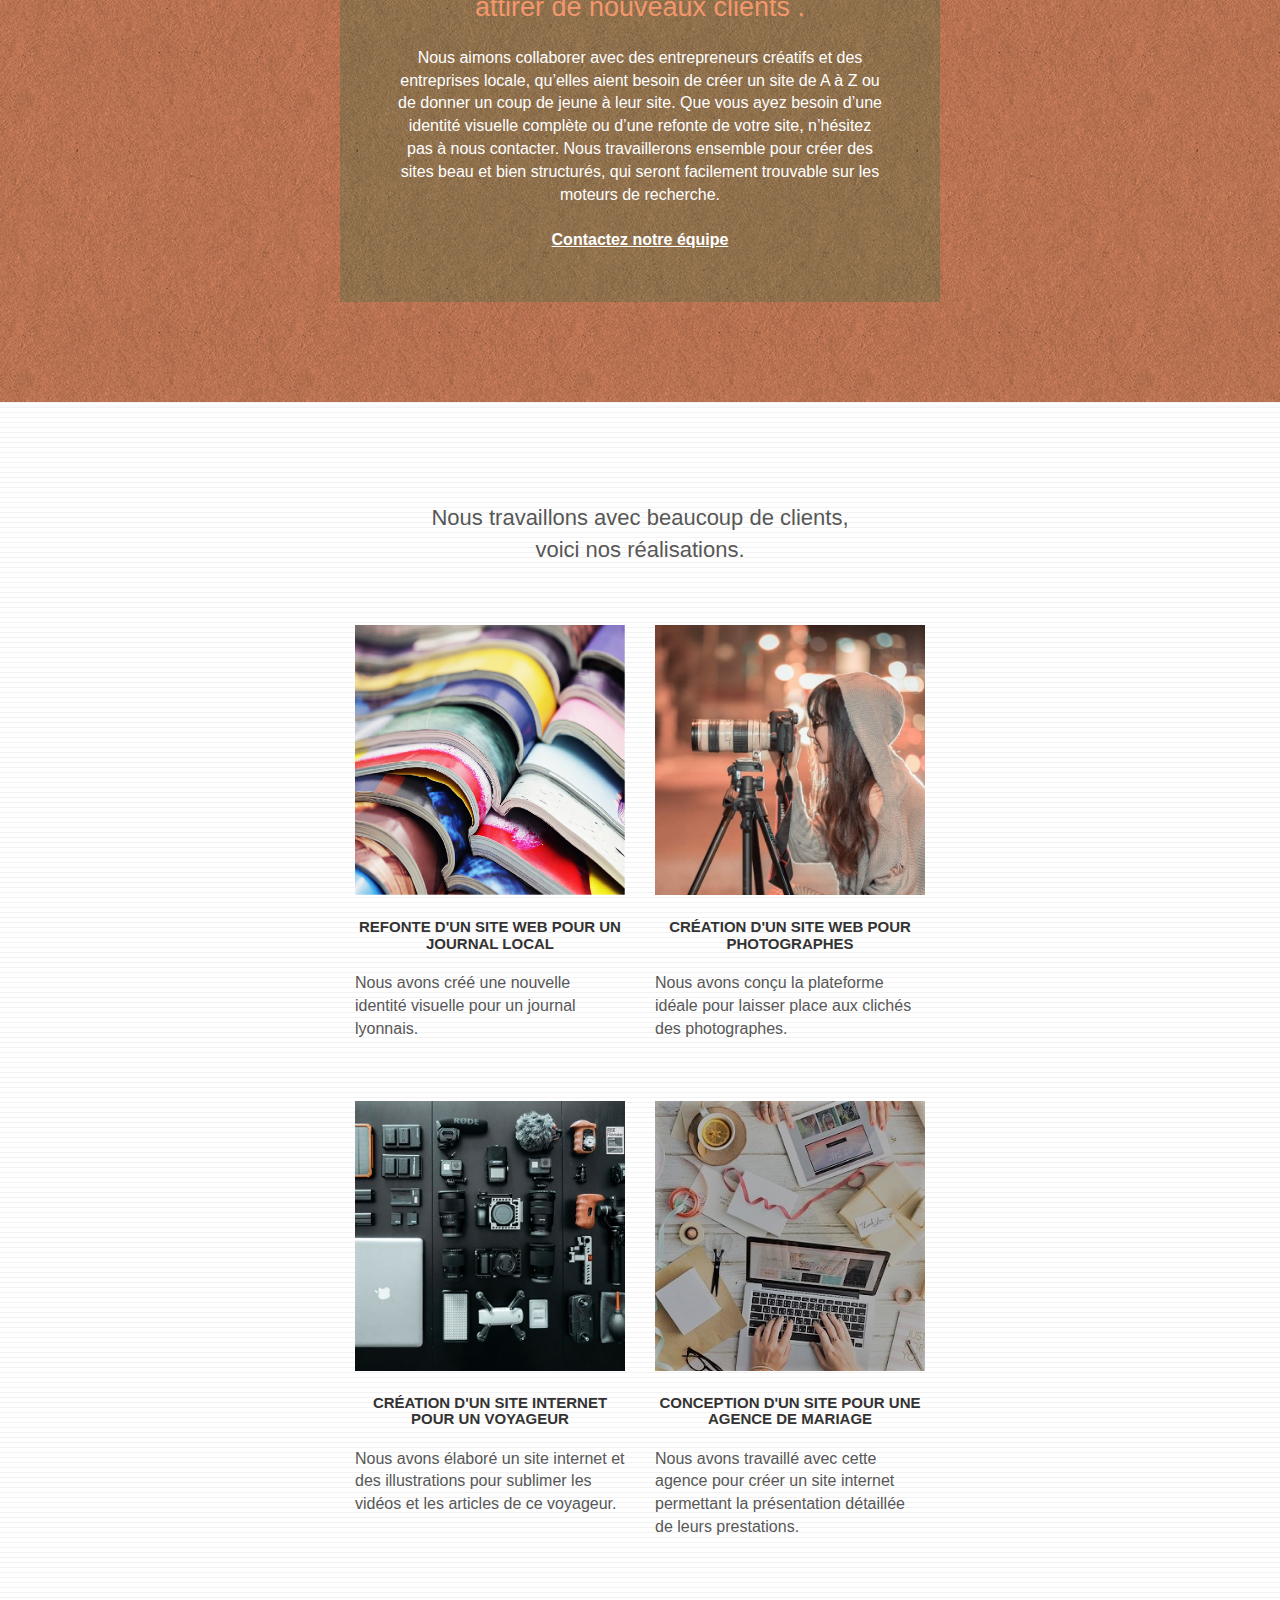
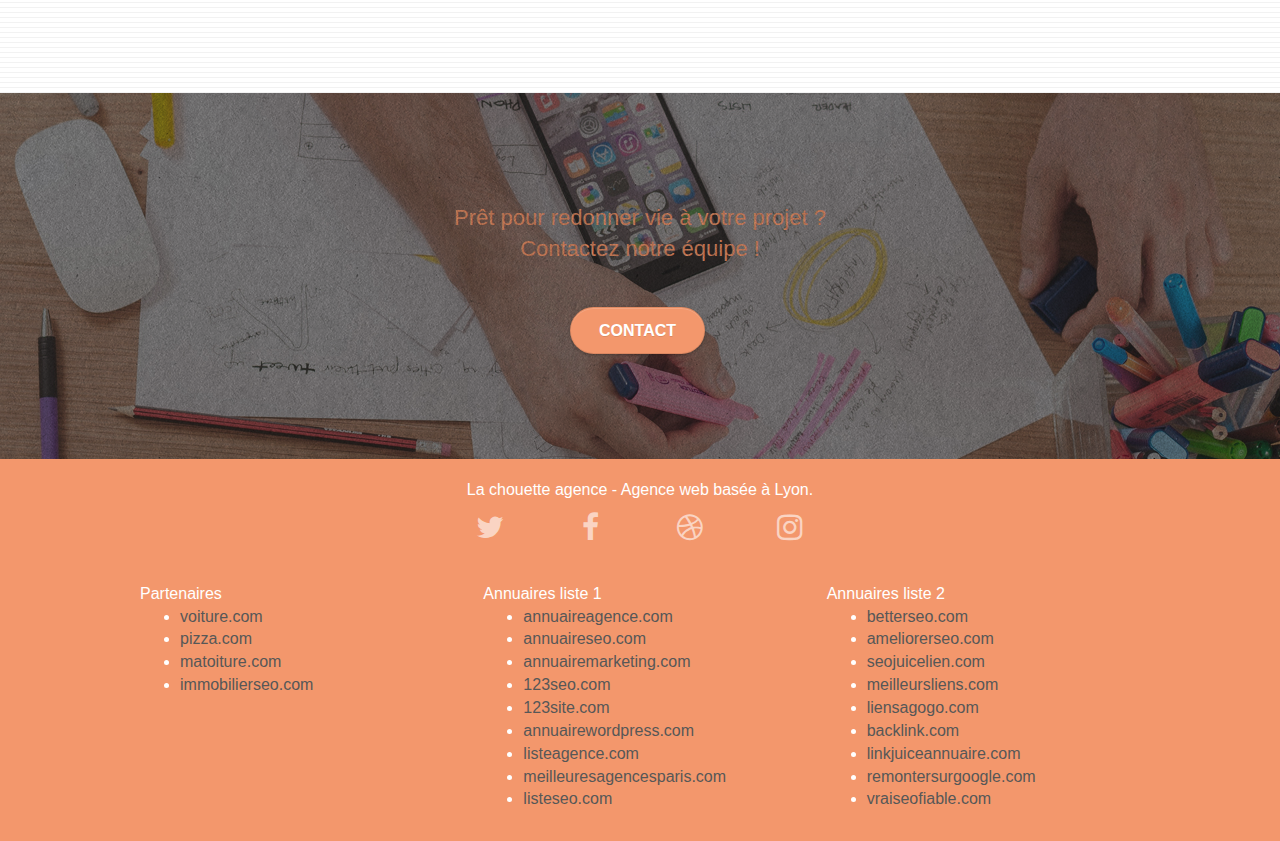
==== commit cecdf010: "add new font-size and colors" ====
--- a/index.html
+++ b/index.html
@@ -2,7 +2,7 @@
 <html lang="Default">
 <head>
     <meta charset="utf-8">
-    <meta name="keywords" content="seo, google, site web, site internet, agence design paris">
+    <meta name="keywords" content="seo, google, site web, site internet, agence design paris ">
     <meta name="description" content="">
     <meta name="viewport" content="width=device-width, initial-scale=1.0, viewport-fit=cover">
     <link rel="shortcut icon" type="image/png" href="favicon.jpg">
@@ -95,7 +95,7 @@
 				<h3 class="mg-md text-center">
 					Web design
 				</h3>
-				<p class="text-center ">
+				<p id="txt6" class="text-center ">
 					Que vous ayez un site web qui a besoin d&rsquo;un rafraîchissement ou que vous partiez de zéro, laissez-nous vous réaliser un design dont vous serez fier.
 				</p>
 			</div>
@@ -106,7 +106,7 @@
 				<h3 class="mg-md text-center">
 					&nbsp;Stratégie
 				</h3>
-				<p class="text-center ">
+				<p id="txt7" class="text-center ">
 					Plutôt que de suggérer des designs à la mode, nous travaillerons avec vous pour comprendre vos objectifs commerciaux afin de vous proposer le meilleur design possible.<br>
 				</p>
 			</div>
@@ -117,7 +117,7 @@
 				<h3 class="mg-md text-center">
 					Illustrations
 				</h3>
-				<p class="text-center ">
+				<p id="txt8" class="text-center ">
 					Un bon design n'est rien sans de bonnes illustrations. Laissez faire notre équipe de graphistes talentueux pour donner à vos pages une touche finale d'élégance.
 				</p>
 			</div>
@@ -138,10 +138,10 @@
 	<div class="container bloc-lg">
 		<div class="row tight-width-whitespace black-background">
 			<div class="col-sm-12">
-				<h2 class="mg-md text-center tc-white">
+				<h2 id="txt1" class="mg-md text-center tc-white">
 					Nous souhaitons aider les entreprises de la région Lyonnaise à se développer et à connaître le succès. Nous travaillons pour aider les entreprises locales à attirer de nouveaux clients .<br>
 				</h2>
-				<p class="text-center white">
+				<p id="txt5" class="text-center white">
 					Nous aimons collaborer avec des entrepreneurs créatifs et des entreprises locale, qu’elles aient besoin de créer un site de A à Z ou de donner un coup de jeune à leur site. Que vous ayez besoin d’une identité visuelle complète ou d’une refonte de votre site, n’hésitez pas à nous contacter. Nous travaillerons ensemble pour créer des sites beau et bien structurés, qui seront facilement trouvable sur les moteurs de recherche. <br><br><a class="ltc-white bold-link" href="page2.html">Contactez notre équipe</a><br>
 				</p>
 			</div>
@@ -164,7 +164,7 @@
 				<h3 class="mg-md text-center">
 					Refonte d'un site web pour un journal local
 				</h3>
-				<p class="text-center">
+				<p class="txt9" class="text-center">
 					Nous avons créé une nouvelle identité visuelle pour un journal lyonnais.
 				</p>
 			</div>
@@ -173,7 +173,7 @@
 				<h3 class="mg-md text-center">
 					Création d'un site web pour photographes
 				</h3>
-				<p class="text-center">
+				<p class="txt9" class="text-center">
 					Nous avons conçu la plateforme idéale pour laisser place aux clichés des photographes.
 				</p>
 			</div>
@@ -184,7 +184,7 @@
 				<h3 class="mg-md text-center">
 					Création d'un site internet pour un voyageur
 				</h3>
-				<p class="text-center">
+				<p class="txt9" class="text-center">
 					Nous avons élaboré un site internet et des illustrations pour sublimer les vidéos et les articles de ce voyageur.
 				</p>
 			</div>
@@ -193,7 +193,7 @@
 				<h3 class="mg-md text-center">
 					Conception d'un site pour une agence de mariage
 				</h3>
-				<p class="text-center">
+				<p class="txt9" class="text-center">
 					Nous avons travaillé avec cette agence pour créer un site internet permettant la présentation détaillée de leurs prestations.
 				</p>
 			</div>
@@ -222,7 +222,7 @@
 	<div class="container bloc-sm">
 		<div class="row">
 			<div class="col-sm-12">
-				<p class="text-center white">
+				<p id="txt10" class="text-center white">
 					La chouette agence - Agence web basée à Lyon.<br>
 				</p>
 				<div class="row row-no-gutters social">
--- a/style.css
+++ b/style.css
@@ -88,6 +88,11 @@
     bottom: 0;
     left: 0;
     right: 0;
+}
+
+.col-sm-4{
+    font-size: 16px;
+    color: white;
 }
 
 .texture-paper::before {
@@ -292,6 +297,10 @@
     z-index: 1;
 }
 
+#navlink{
+    margin-right: 120px;
+}
+
 .navbar-brand {
     height: auto;
     padding: 3px 15px;
@@ -666,6 +675,10 @@
     font-size: 36px;
 }
 
+#link-accueil{
+    margin-right: 30px;
+}
+
 .statement-bloc-text {
     line-height: 26px;
     font-style: italic;
@@ -677,7 +690,7 @@
 }
 
 p {
-    font-size: 11px;
+    font-size: 16px;
 }
 
 #txt1{
@@ -695,6 +708,30 @@
 
 #txt4{
     font-size: 22px;
+}
+
+#txt5{
+    font-size: 16px;
+}
+
+#txt6{
+    font-size: 16px;
+}
+
+#txt7{
+    font-size: 16px;
+}
+
+#txt8{
+    font-size: 16px;
+}
+
+.txt9{
+    font-size: 16px;
+}
+
+#txt10{
+    font-size: 16px;
 }
 
 .tight-width-whitespace {
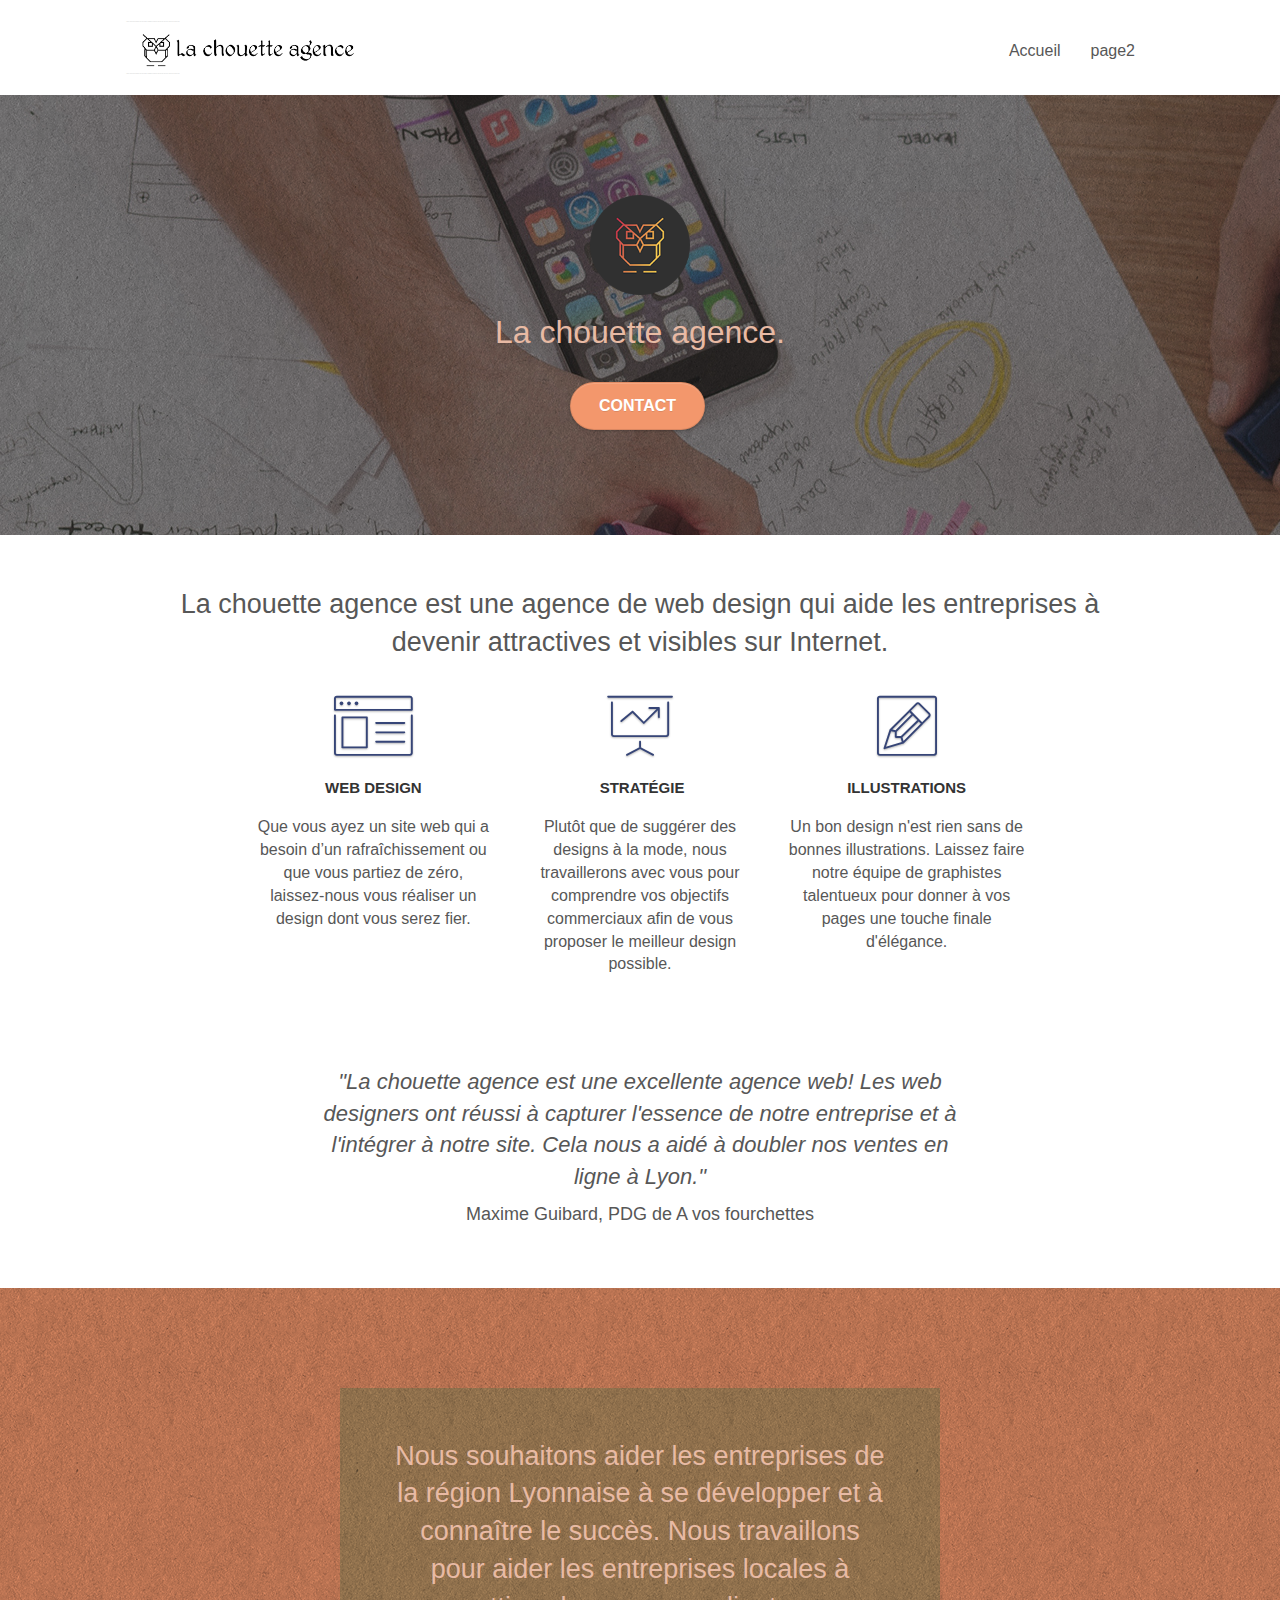
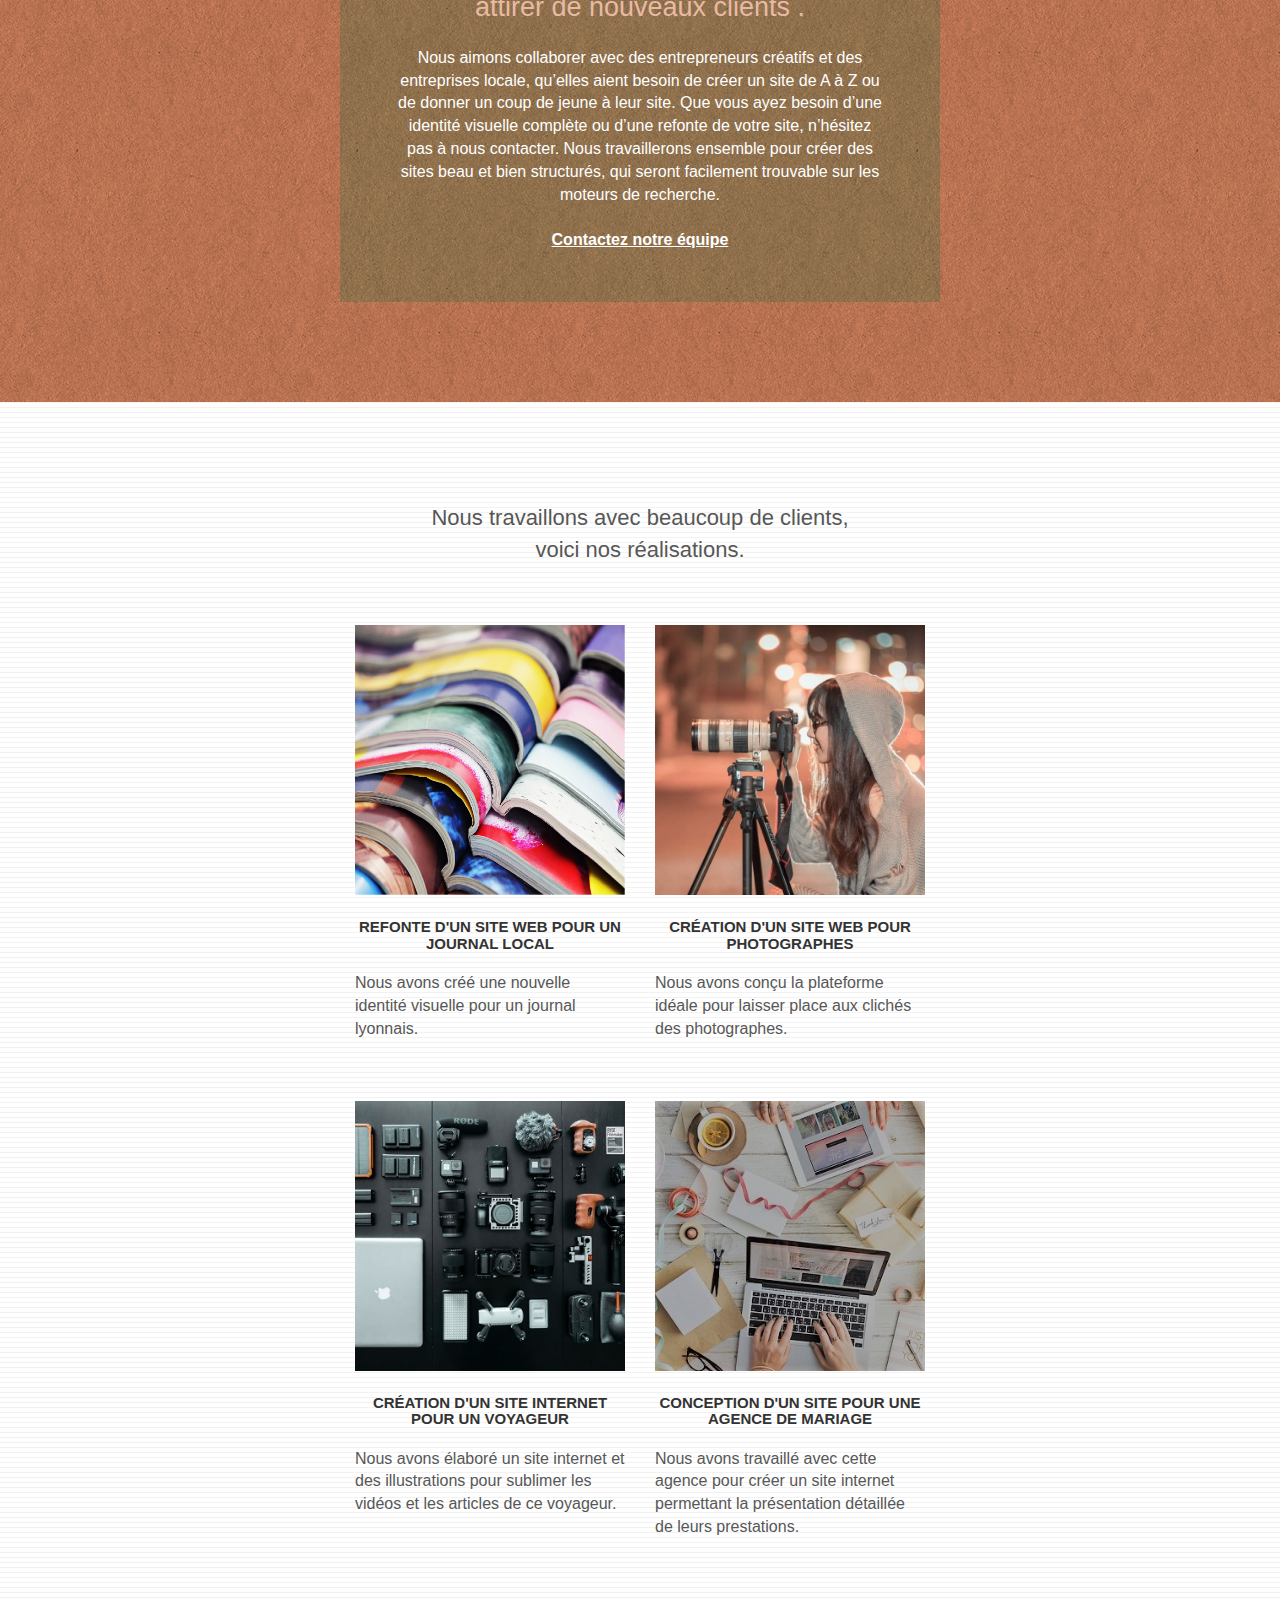
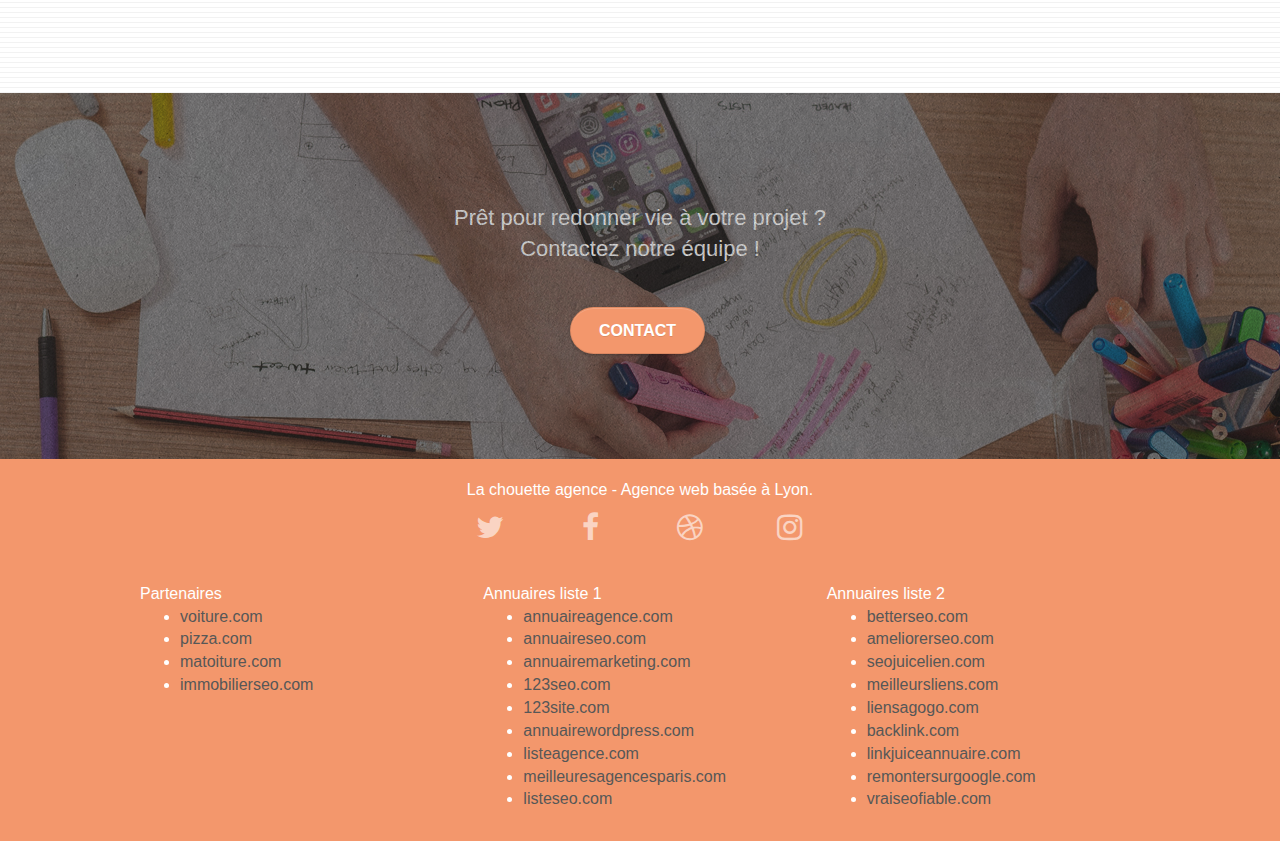
==== commit e47b12c5: "add new contrast" ====
--- a/index.html
+++ b/index.html
@@ -2,8 +2,8 @@
 <html lang="Default">
 <head>
     <meta charset="utf-8">
-    <meta name="keywords" content="seo, google, site web, site internet, agence design paris ">
-    <meta name="description" content="">
+    <meta name="keywords" content="seo, google, site web, site internet, agence design paris">
+    <meta name="description" content="La chouette agence est une grande agence de web design basée à Lyon. Venez profiter du savoir-faire professionnel de l'agence pour améliorer vos projets digitaux!">
     <meta name="viewport" content="width=device-width, initial-scale=1.0, viewport-fit=cover">
     <link rel="shortcut icon" type="image/png" href="favicon.jpg">
     
@@ -206,7 +206,7 @@
 <div class="bloc bgc-dark-slate-blue bg-banniere d-bloc bloc-bg-texture texture-paper" id="bloc-5-cta">
 	<div class="container bloc-lg">
 		<div class="row">
-			<h2 class="mg-md text-center tc-white">
+			<h2 class="mg-md text-center contrast">
 				Prêt pour redonner vie à votre projet ?<br>Contactez notre équipe !
 			</h2>
 			<div class="col-sm-12 text-center">
--- a/style.css
+++ b/style.css
@@ -93,6 +93,10 @@
 .col-sm-4{
     font-size: 16px;
     color: white;
+}
+
+.contrast{
+    color: white!important;
 }
 
 .texture-paper::before {
@@ -829,7 +833,7 @@
 }
 
 .tc-white {
-    color: #F3976C!important;
+    color: #e8baa4!important;
 }
 
 .btn-atomic-tangerine {
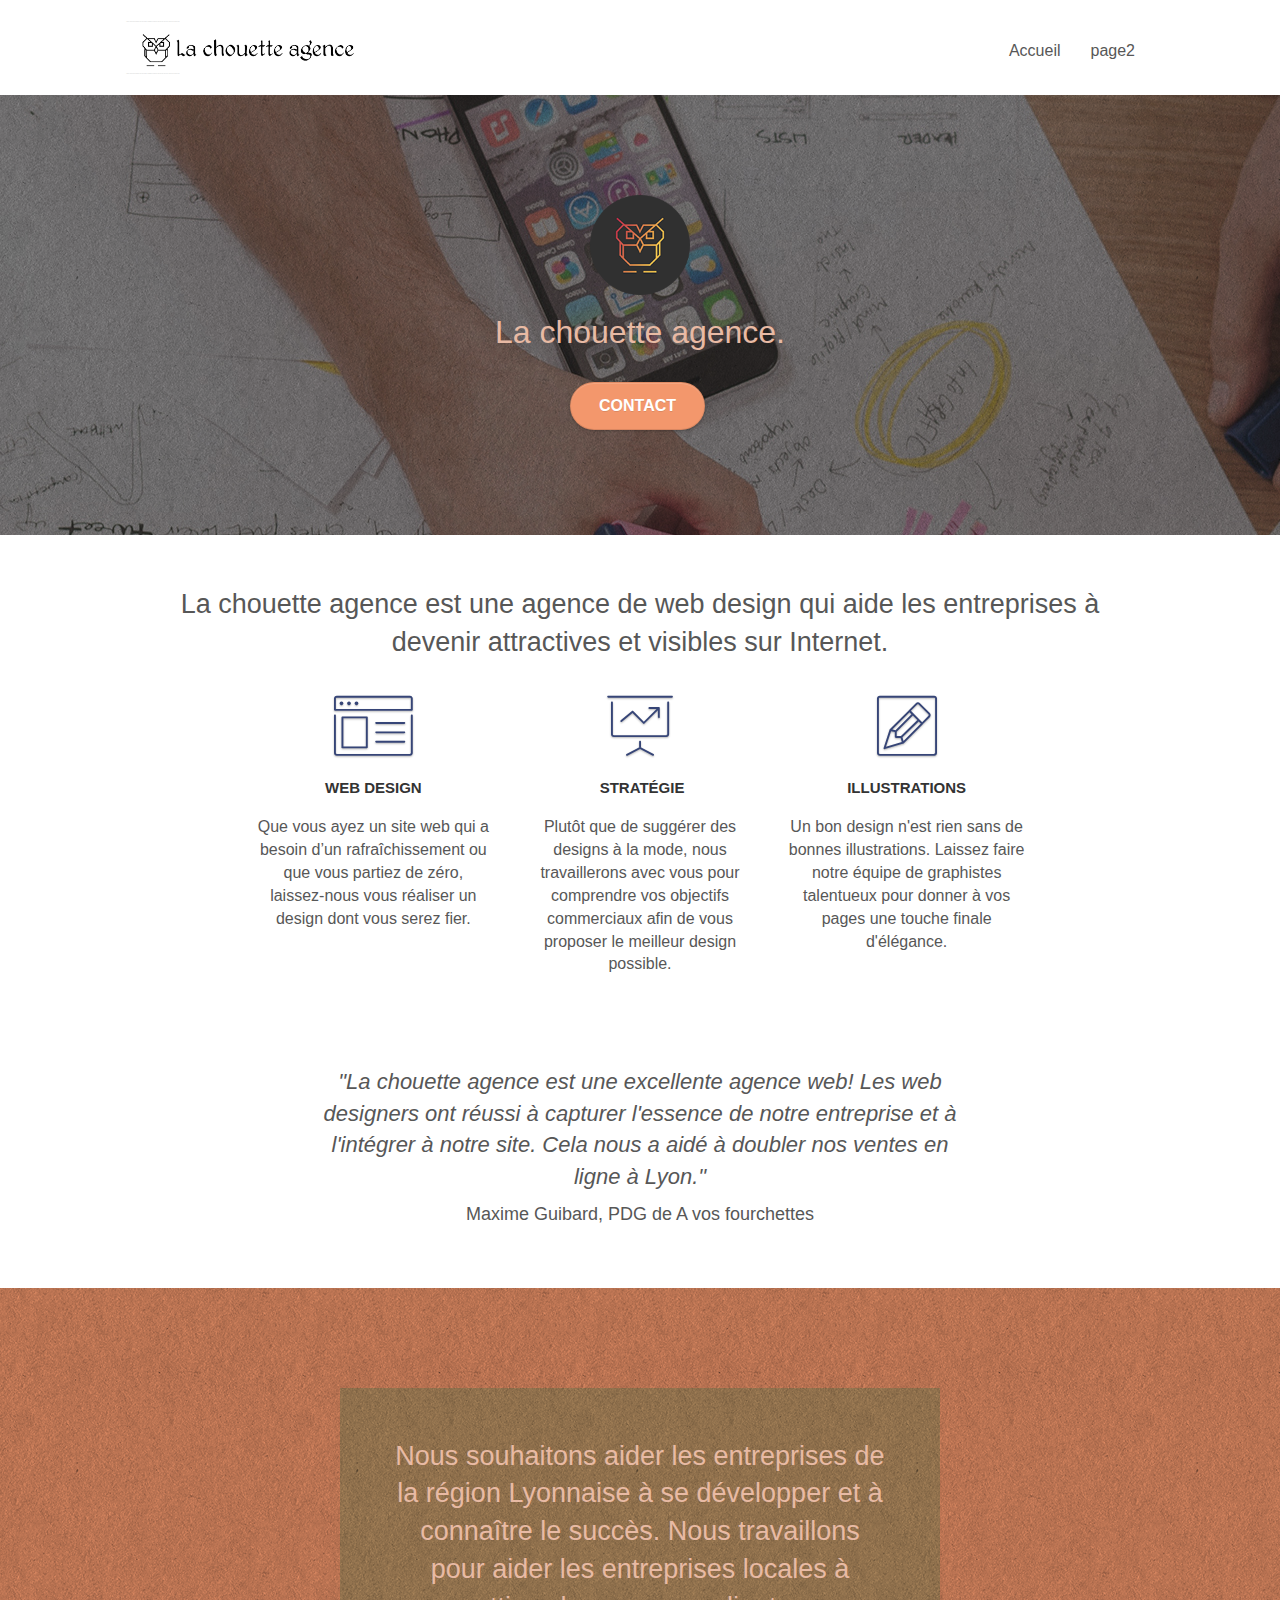
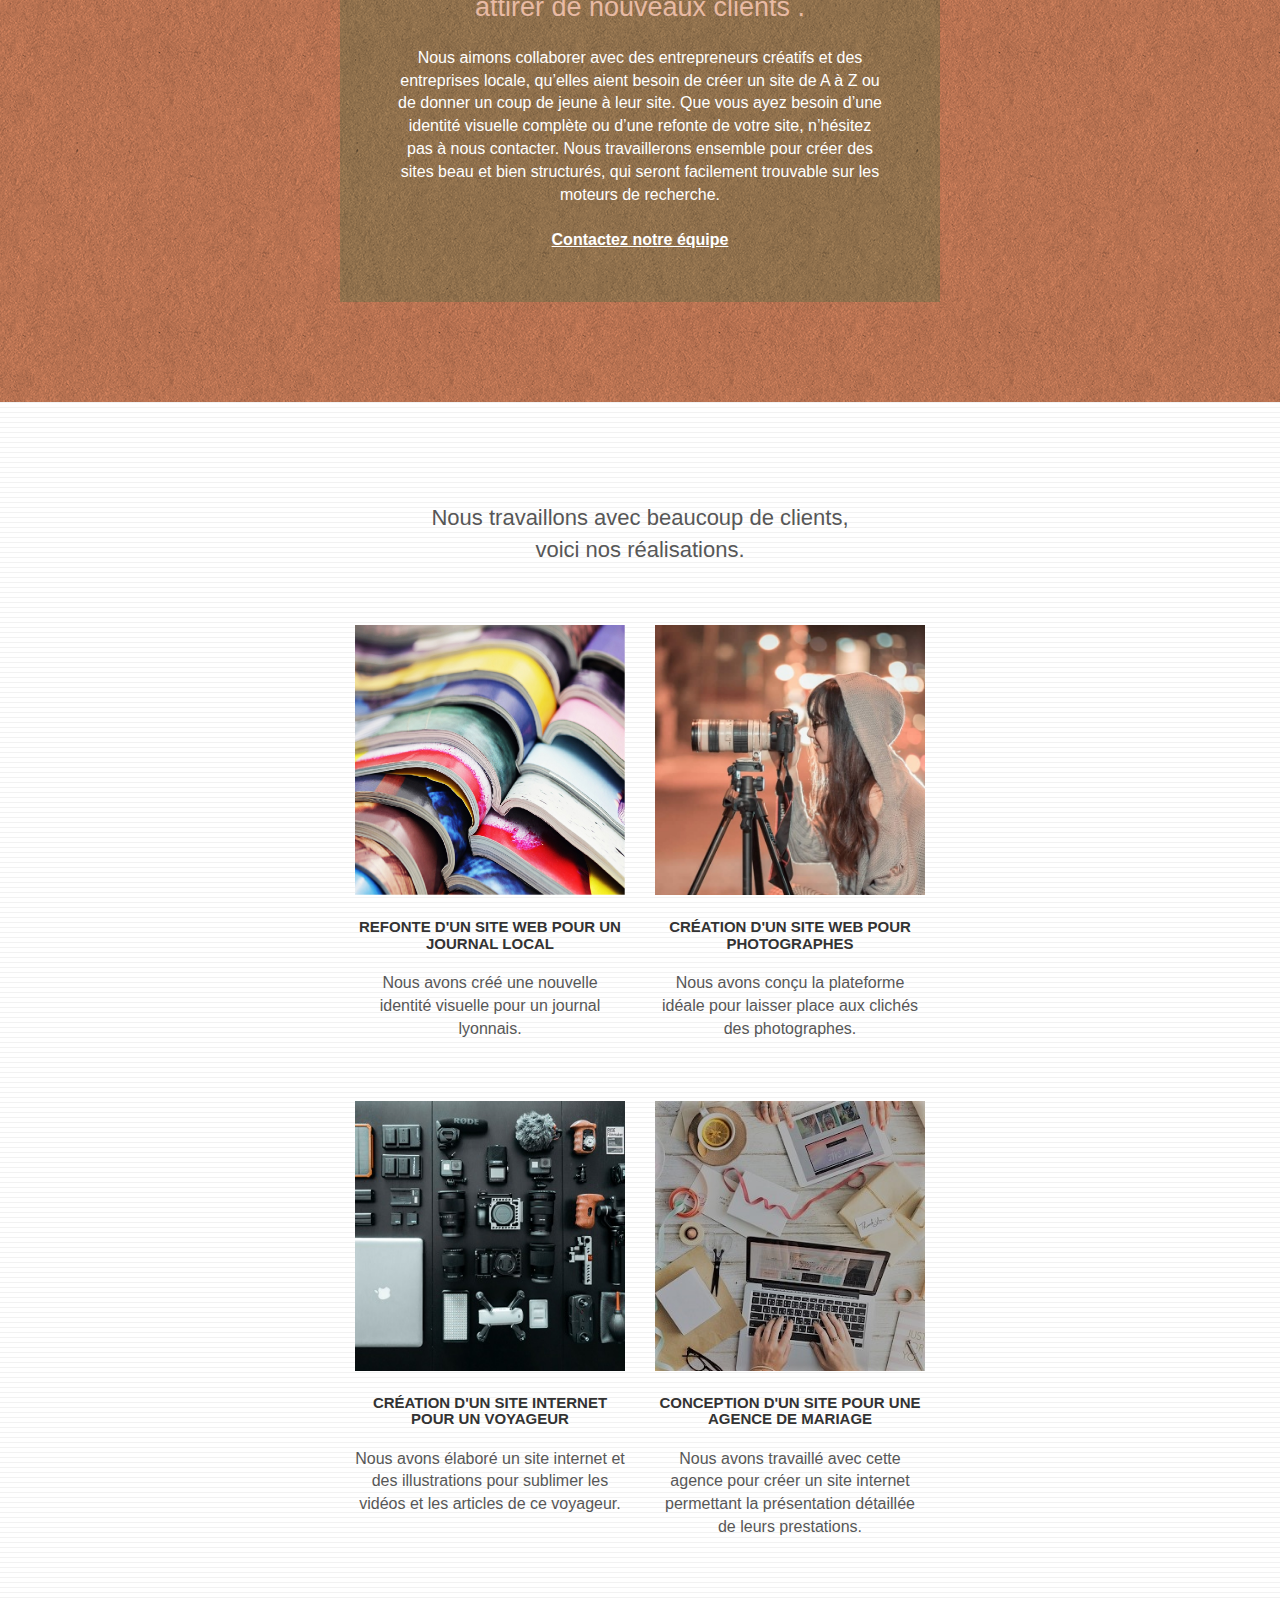
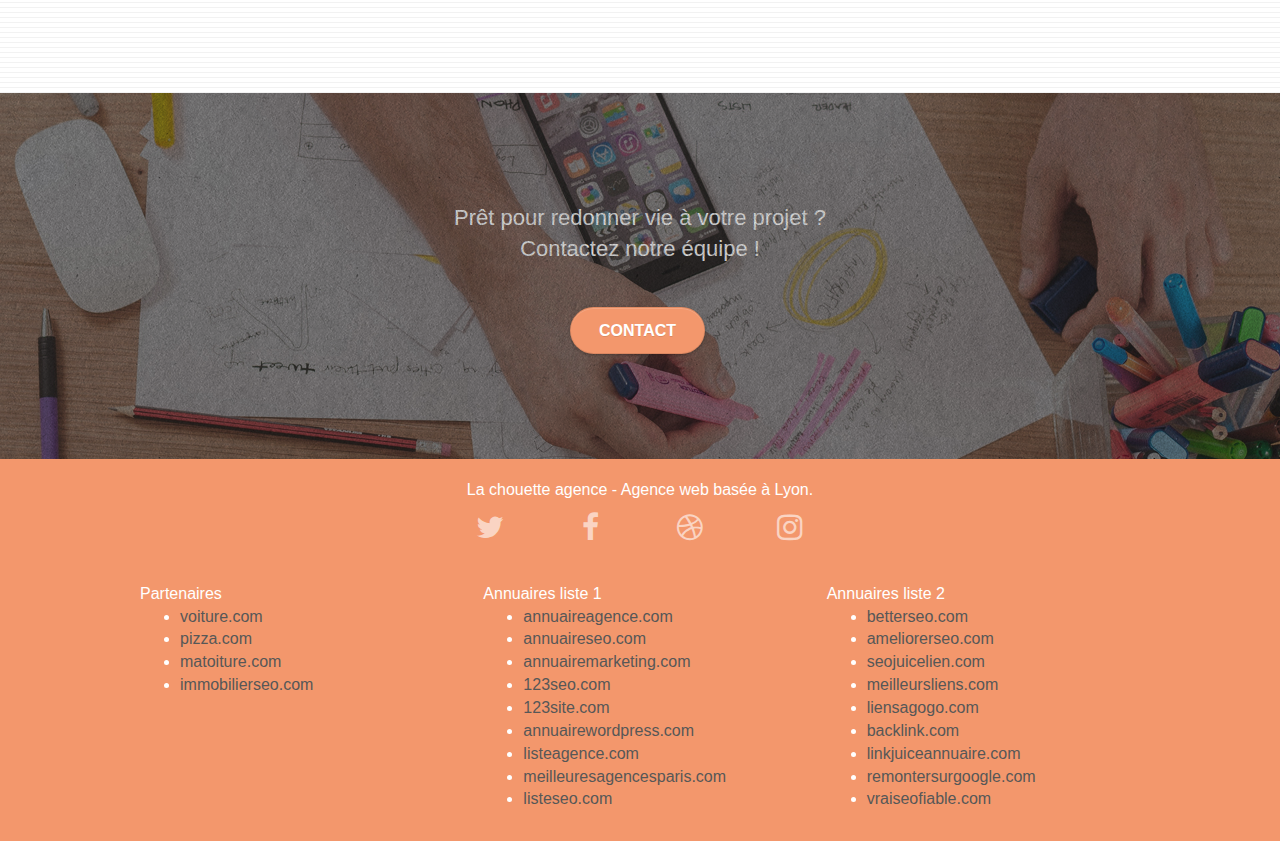
==== commit c19b4e91: "amélioration html" ====
--- a/index.html
+++ b/index.html
@@ -1,8 +1,8 @@
 <!doctype html>
-<html lang="Default">
+<html lang="fr">
 <head>
     <meta charset="utf-8">
-    <meta name="keywords" content="seo, google, site web, site internet, agence design paris">
+    <meta name="keywords" content="seo, google, site web, site internet, agence design lyon">
     <meta name="description" content="La chouette agence est une grande agence de web design basée à Lyon. Venez profiter du savoir-faire professionnel de l'agence pour améliorer vos projets digitaux!">
     <meta name="viewport" content="width=device-width, initial-scale=1.0, viewport-fit=cover">
     <link rel="shortcut icon" type="image/png" href="favicon.jpg">
@@ -84,7 +84,7 @@
 	<div class="container bloc-md">
 		<div class="row">
 			<div class="col-sm-12 text-center">
-				<p id="txt1">La chouette agence est une agence de web design qui aide les entreprises à devenir attractives et visibles sur Internet.</p>
+				<p class="txt1">La chouette agence est une agence de web design qui aide les entreprises à devenir attractives et visibles sur Internet.</p>
 			</div>
 		</div>
 		<div class="row voffset-lg med-width-whitespace">
@@ -138,7 +138,7 @@
 	<div class="container bloc-lg">
 		<div class="row tight-width-whitespace black-background">
 			<div class="col-sm-12">
-				<h2 id="txt1" class="mg-md text-center tc-white">
+				<h2 class="mg-md text-center tc-white txt1">
 					Nous souhaitons aider les entreprises de la région Lyonnaise à se développer et à connaître le succès. Nous travaillons pour aider les entreprises locales à attirer de nouveaux clients .<br>
 				</h2>
 				<p id="txt5" class="text-center white">
@@ -164,7 +164,7 @@
 				<h3 class="mg-md text-center">
 					Refonte d'un site web pour un journal local
 				</h3>
-				<p class="txt9" class="text-center">
+				<p class="text-center txt9">
 					Nous avons créé une nouvelle identité visuelle pour un journal lyonnais.
 				</p>
 			</div>
@@ -173,7 +173,7 @@
 				<h3 class="mg-md text-center">
 					Création d'un site web pour photographes
 				</h3>
-				<p class="txt9" class="text-center">
+				<p class="text-center txt9">
 					Nous avons conçu la plateforme idéale pour laisser place aux clichés des photographes.
 				</p>
 			</div>
@@ -184,7 +184,7 @@
 				<h3 class="mg-md text-center">
 					Création d'un site internet pour un voyageur
 				</h3>
-				<p class="txt9" class="text-center">
+				<p class="text-center txt9">
 					Nous avons élaboré un site internet et des illustrations pour sublimer les vidéos et les articles de ce voyageur.
 				</p>
 			</div>
@@ -193,7 +193,7 @@
 				<h3 class="mg-md text-center">
 					Conception d'un site pour une agence de mariage
 				</h3>
-				<p class="txt9" class="text-center">
+				<p class="text-center txt9">
 					Nous avons travaillé avec cette agence pour créer un site internet permettant la présentation détaillée de leurs prestations.
 				</p>
 			</div>
--- a/style.css
+++ b/style.css
@@ -697,7 +697,7 @@
     font-size: 16px;
 }
 
-#txt1{
+.txt1{
     font-size: 27px;
 }
 
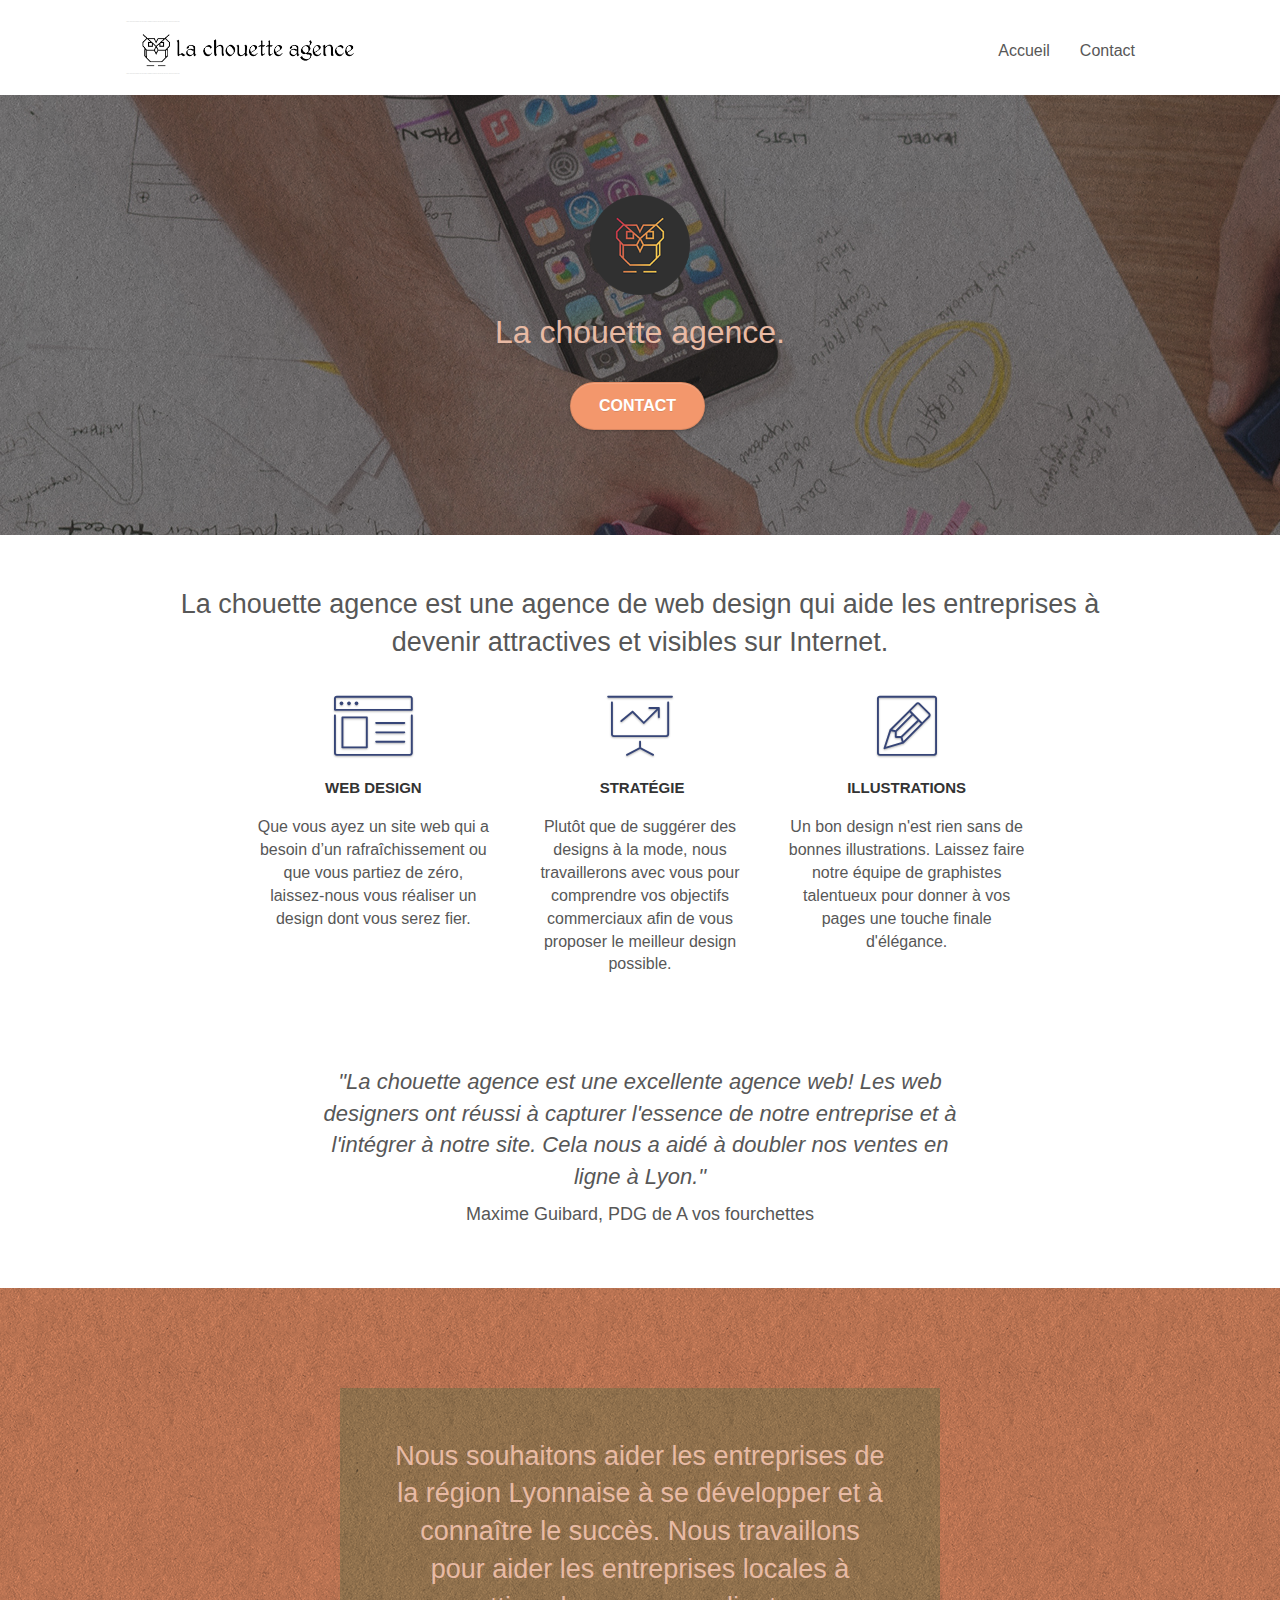
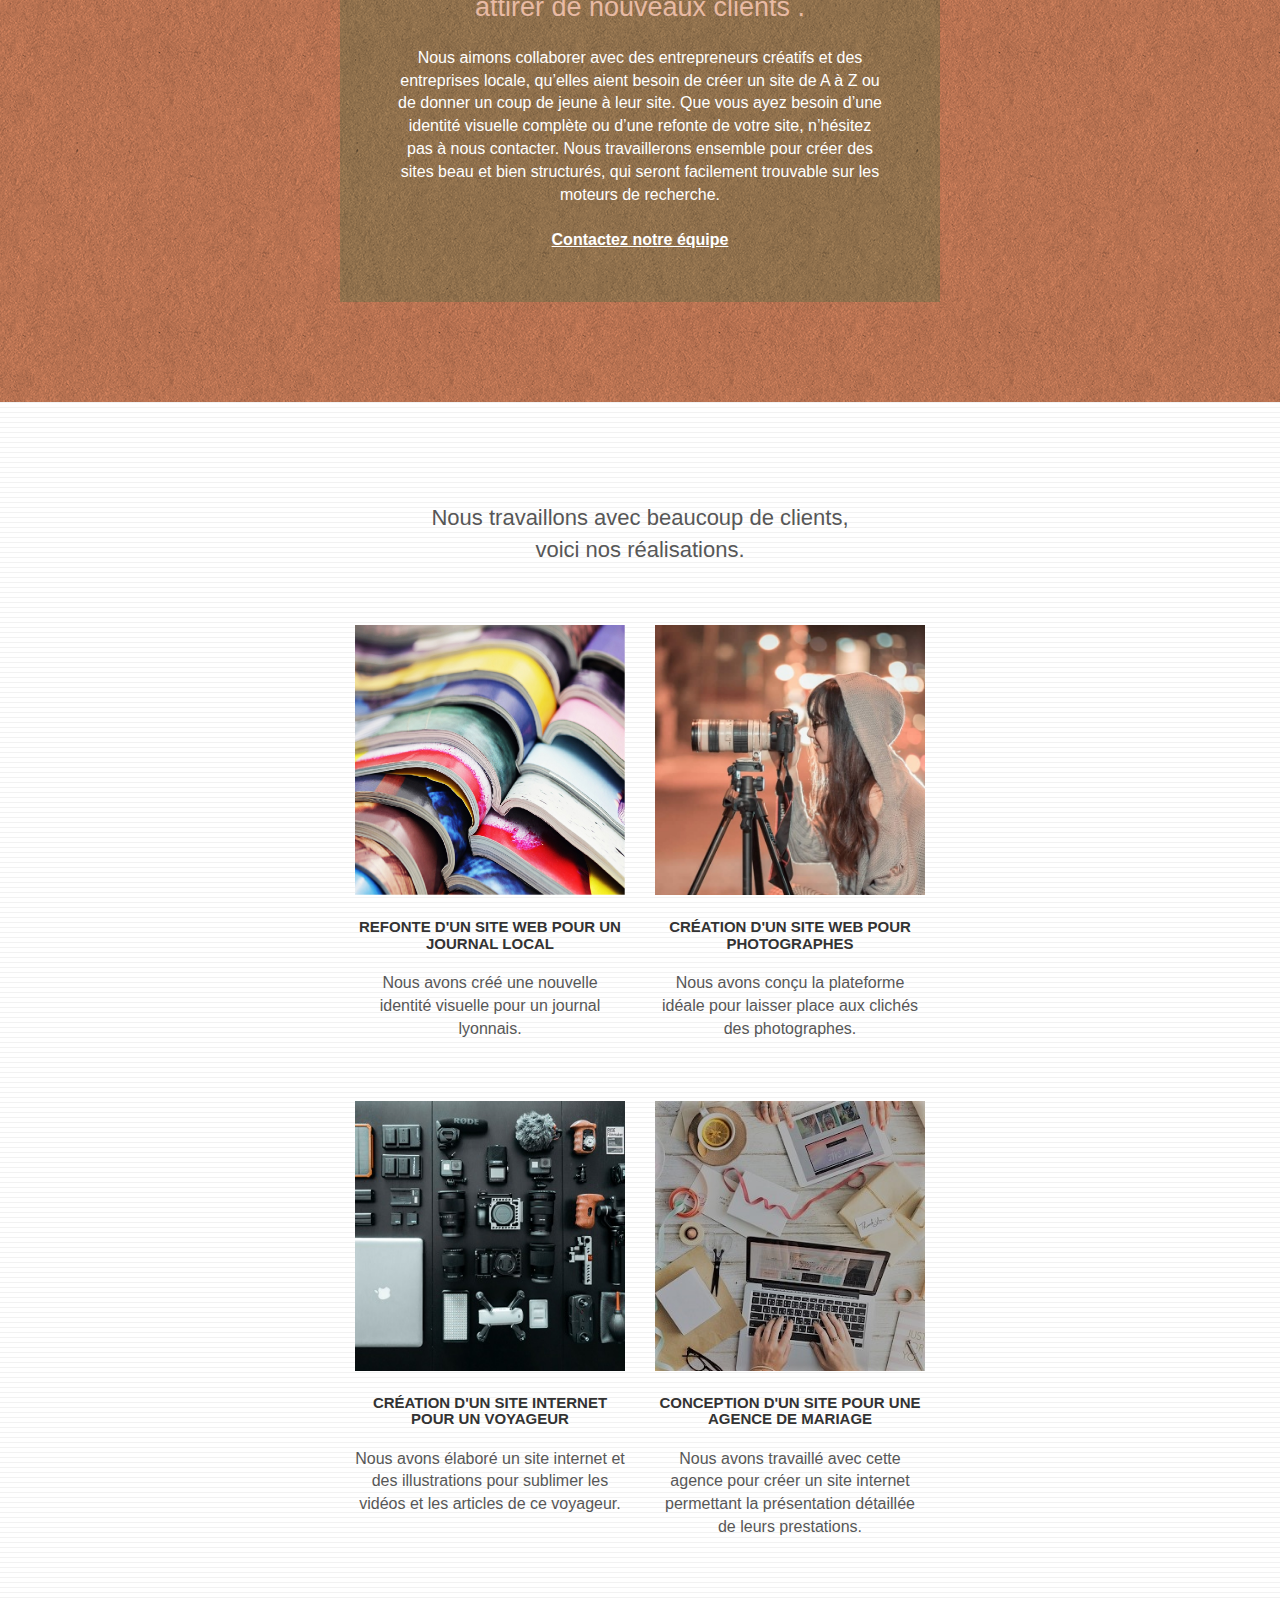
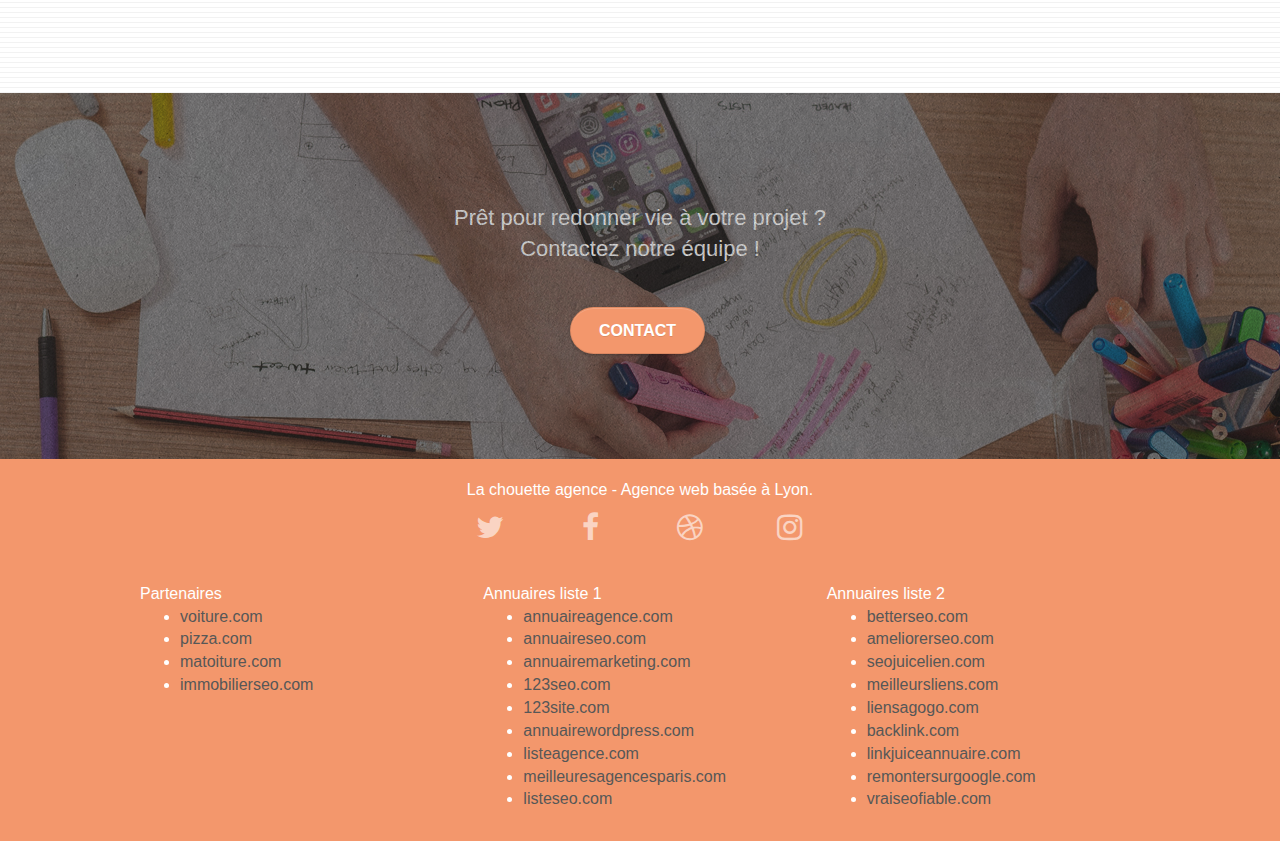
==== commit 6206e3f4: "add contact" ====
--- a/index.html
+++ b/index.html
@@ -52,7 +52,7 @@
 					<li>
 					</li>
 					<li>
-						<a href="page2.html">page2</a>
+						<a href="page2.html">Contact</a>
 					</li>
 				</ul>
 			</div>
--- a/style.css
+++ b/style.css
@@ -25,6 +25,14 @@
     width: 100%;
     z-index: 100000;
     background: #FFFFFF url("img/pageload-spinner.gif") no-repeat center center;
+}
+
+#bandeau-contact{
+    font-size: 40px;
+    color: darkred;
+    text-align: center;
+    display: flex;
+    justify-content: center;
 }
 
 .bloc {
@@ -303,6 +311,7 @@
 
 #navlink{
     margin-right: 120px;
+    list-style: none;
 }
 
 .navbar-brand {
@@ -681,6 +690,11 @@
 
 #link-accueil{
     margin-right: 30px;
+    text-decoration: none;
+}
+
+#link-contact{
+    text-decoration: none;
 }
 
 .statement-bloc-text {
@@ -969,7 +983,6 @@
     }
     .navbar .nav {
         padding-top: 0;
-        border-top: 1px solid rgba(0, 0, 0, .2);
         float: none!important;
     }
     .navbar.row {
@@ -984,8 +997,6 @@
     }
     .nav > li {
         margin-top: 0;
-        border-bottom: 1px solid rgba(0, 0, 0, .1);
-        background: rgba(0, 0, 0, .05);
         text-align: left;
         padding-left: 15px;
         width: 100%;
